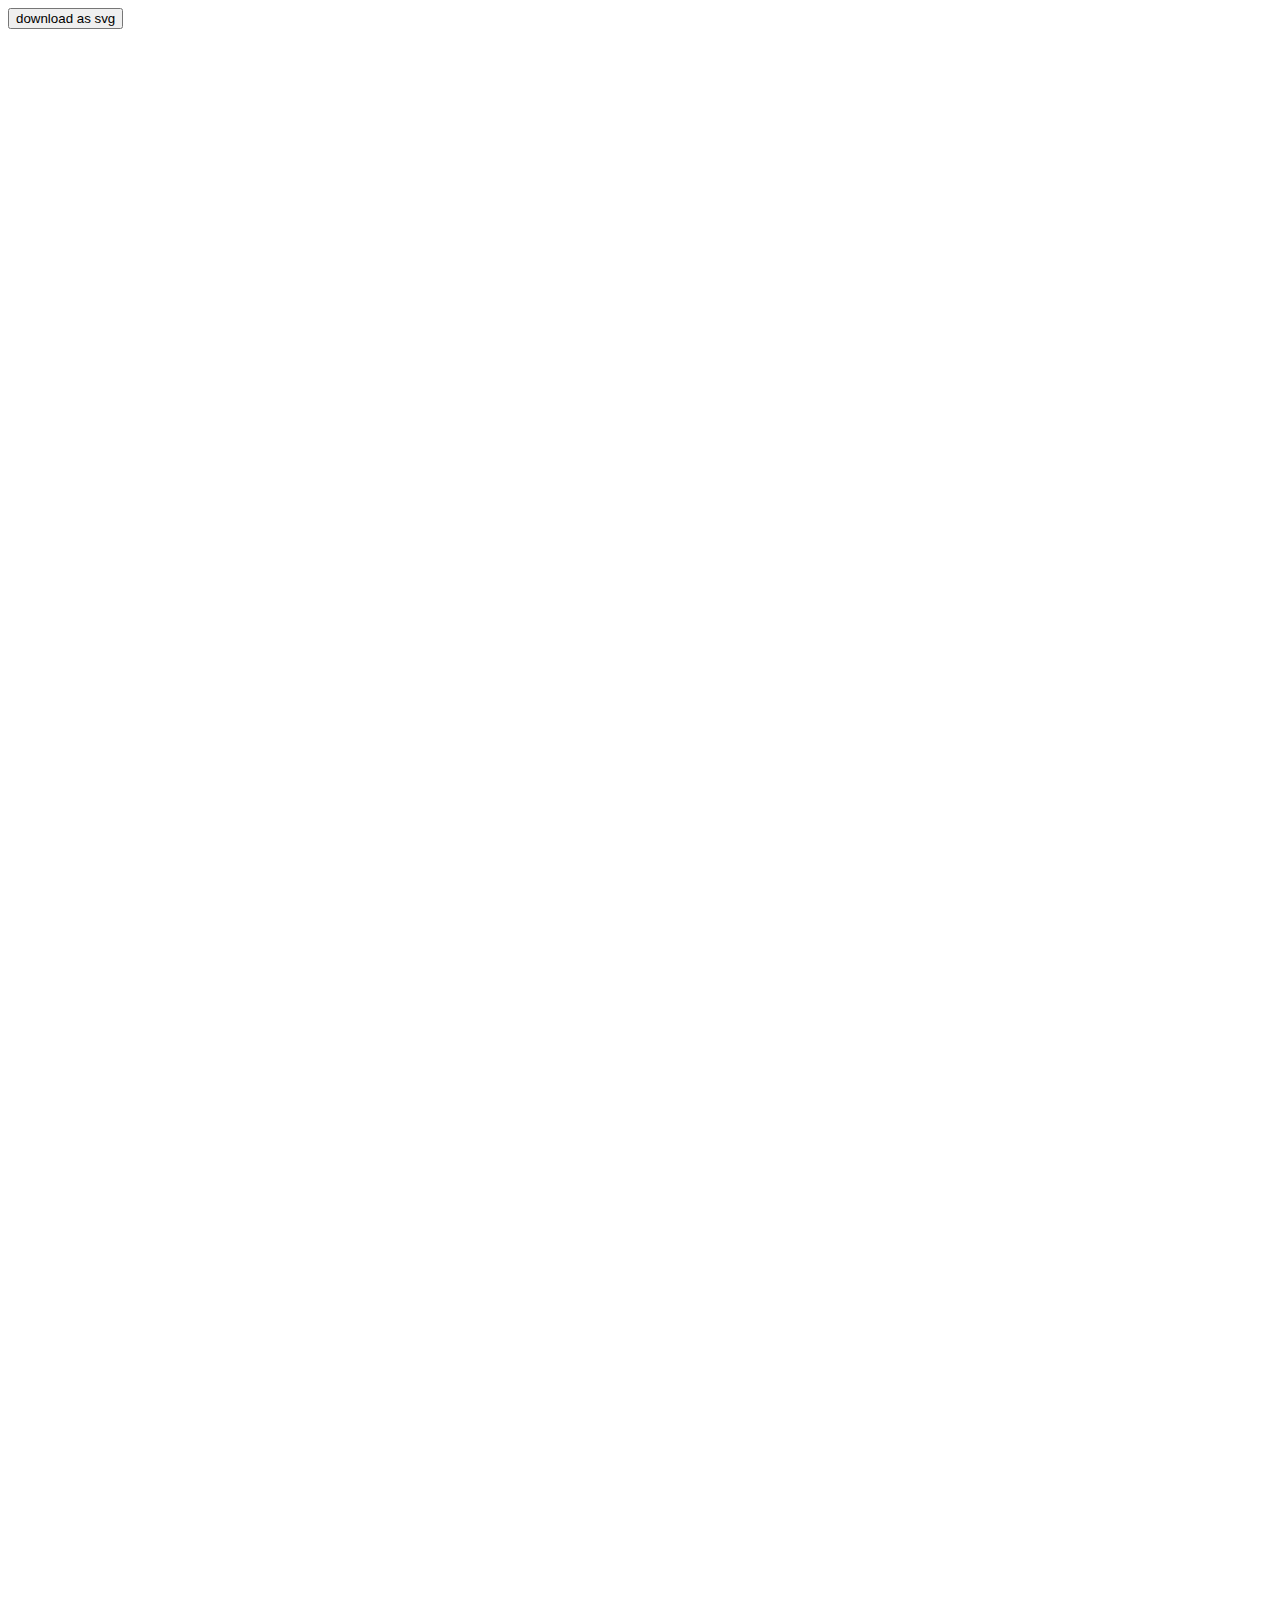
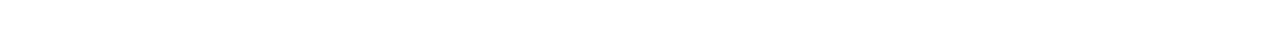
==== index.html @ 1edc4ff7 "Changing distance between nodes" ====
<html>
  <meta charset="utf-8">  
  <head>
      <link rel="stylesheet" href="styles.css">
  </head>
  <body>
    <script type="text/javascript" src="d3.min.js"></script>
    <script type="text/javascript" src="FileSaver.js"></script>
    <script type="text/javascript" src="SaveImage.js"></script>
    <script type="text/javascript" src="design_variables.js"></script>
    <script>
        var diameter = 1600;
        var currentYear = new Date().getFullYear();
        
        var timeout = 270;
      
        var clickRootCounter = 0;
        var margin = {top: 50, right: 120, bottom: 20, left: 120},
            width = diameter,
            height = diameter;
            
        var i = 0,
            duration = 350,
            root;

        var div = d3.select("body").append("div") 
          .attr("class", "tooltip")       
          .style("opacity", 0);

        var tree = d3.layout.tree()
            .size([360, diameter])
            .separation(function(a, b) { 
              if (a.parent == b.parent && a.parent == root && b.parent == root)
                  return 7.5;
              return (a.parent == b.parent ? 6 : 6) / (a.depth); });

        var diagonal = d3.svg.diagonal.radial()
            .projection(function(d) { return [d.y, d.x / 180 * Math.PI]; });

         d3.select("body").append("button")
          .text ("download as svg")
          .on("click", saveSvg);
    
        var svg = d3.select("body").append("svg")
            .attr("width", width )
            .attr("margin-left", "auto")
            .attr("margin-right", "auto")            
            .attr("height", height )
            .attr ("align", "center")
          .append("g")
            .attr("class", "vis")
            .attr("transform", "translate(" + (diameter / 2 ) + "," + (diameter / 2 - 200) + ")")
            .attr ("align", "center");
        
       
      function saveSvg(){
        try {
            var isFileSaverSupported = !!new Blob();
        } catch (e) {
            alert("blob not supported");
        }
        var html = svgBuffer(d3.select("svg"));
        var blob = new Blob([html], {type: "image/svg+xml"});
        saveAs(blob, "treeLayout.svg");
      };
      function getRadiusFromAge (d) {
        if (d.morte)
          var age = (d.morte) - (d.nascimento);
        else
            var age = 2016 - d.nascimento;
        if (age >= 0 && age <= 9)
            return 5;
        else if (age >= 10 && age <= 19)
            return 7.2; //7.2
        else if (age >= 20 && age <= 39)
            return 11.5;//11.5
        else if (age >= 40 && age <= 59)
            return 15;//14
        else if (age >= 60 && age <= 79)
            return 17; //17
        else if (age >= 80 && age <= 100)
            return 25; // 21  
        else if (currentYear - d.nascimento == 116 && (d.children))
          return 7.2;
        else if (currentYear - d.nascimento == 116 && !(d.children))
          return 5;
      }
      function getLine (d) {
          var radius = getRadiusFromAge (d);
          line = d3.svg.line.radial()([[-radius,Math.PI/4],[radius,Math.PI/4]]);
          return line;
      }
      function getParents (d) {
        if (d.parent)
            {
              if (d.parent.name != "Casamento")
                parents.push (d.parent);
              getParents (d.parent);
            }
        else return 0;
      }
      function getDistanceSpouses (d) {
        var mainRadius = getRadiusFromAge (d);
        var spouseRadius = getRadiusFromAge (d.conjuge);
        var position = {cx:0, cy:0};
        if (mainRadius == spouseRadius)
        {
          position.cx = (mainRadius-5);
          position.cy = (mainRadius-5);
          return position;
        }
        else if (mainRadius > spouseRadius)
          {
          position.cx = mainRadius;
          position.cy = mainRadius;
          return position;
        }
        else if (spouseRadius > mainRadius)
        {
          position.cx = mainRadius*0.9;
          position.cy = mainRadius*0.9;
          return position;
        }
      }
        d3.json("arvore_datas.json", function(error, pubs) {
          if (error) throw error;
            root = pubs;
            root.x0 = height / 2;
            root.y0 = 0;
            root.children.forEach(expand); // start with all children collapsed
            update(root);
            d3.select(self.frameElement).style("height", "800px");
            
            function update(source) {
              // Compute the new tree layout.
              var nodes = tree.nodes(root),
                  links = tree.links(nodes);
              // Normalize for fixed-depth.
              nodes.forEach(function(d) { d.y = d.depth * 80; });
              // Update the nodes…
              var node = svg.selectAll("svg")
                  .data(nodes, function(d) {return d.id || (d.id = ++i); });
              // Enter any new nodes at the parent's previous position.
              var nodeEnter = node.enter().append("g")
                  .attr("class", "node")
                  .on("click", function (d) {return click (d)});

              nodeEnter.filter (function (d,i) {return d.exConjuge != undefined})
                .append ("circle")
                  .attr ("class", "spouse")
                  .attr ("cx", function (d) {
                      var mainRadius = getRadiusFromAge (d);
                      var spouseRadius = getRadiusFromAge (d.exConjuge);
                      if (mainRadius == spouseRadius)
                        return (mainRadius-11);
                        
                      else if (mainRadius > spouseRadius)
                        return mainRadius*0.5;
                        
                      else if (spouseRadius > mainRadius)
                        return mainRadius*0.9;
                    })
                  .attr ("cy", function (d) {
                        var mainRadius = getRadiusFromAge (d);
                        var spouseRadius = getRadiusFromAge (d.exConjuge);
                        if (mainRadius == spouseRadius)
                          return (mainRadius-30);
                        else if (mainRadius > spouseRadius)
                         return mainRadius*0.5;
                        else if (spouseRadius > mainRadius)
                          return mainRadius*0.9;
                    })
                  .attr ("r", function (d) {return getRadiusFromAge (d.exConjuge)})
                    .style ("fill", function (d) {
                      if (d.exConjuge.sexo == "feminino") return femaleSpouseColor;//"#ff16cc"
                      else if (d.exConjuge.sexo == "masculino") return maleSpouseColor;
                      
                    })
                    .style ("stroke", function (d){
                      if (d.exConjuge.morte)
                        return "#ffffff";
                      else
                        return "#000000";
                    })
                .on("click", function (d) {console.log(d.sexo)});
            
              //                 
              //              SPOUSES
              //               
              //Spouses: circles near to nodes
              nodeEnter.filter(function (d,i) {return d.conjuge != undefined;})
                  .append("g")
                  .attr("class", "spouse")
                  .append("circle") 
                    .attr ("cx", function (d) {
                      var mainRadius = getRadiusFromAge (d);
                      var spouseRadius = getRadiusFromAge (d.conjuge);
                      if (mainRadius == spouseRadius)
                        return (mainRadius-10);
                        
                      else if (spouseRadius < mainRadius)
                        return mainRadius*0.5 - 2;
                        
                      else if (spouseRadius > mainRadius)
                        return mainRadius - 5; //-8
                    })
                    .attr ("cy", function (d) {
                        var mainRadius = getRadiusFromAge (d);
                        var spouseRadius = getRadiusFromAge (d.conjuge);
                        if (mainRadius == spouseRadius)
                          return (mainRadius*0.8-2);
                        else if (spouseRadius < mainRadius)
                         return mainRadius*0.9 - 2;
                        else if (spouseRadius > mainRadius)
                          return mainRadius*0.8 + 3; //5
                    })
                    .attr ("r", function (d) {return getRadiusFromAge (d.conjuge)})
                    .style ("fill", function (d) {
                      if (d.conjuge.sexo == "feminino") return femaleSpouseColor;//"#ff16cc"
                      else if (d.conjuge.sexo == "masculino") return maleSpouseColor;
                    })
                    .style ("stroke", function (d) {
                      if (d.conjuge.morte)
                        return "#ffffff";
                      else if (!d.conjuge.morte)
                        return "#000000";
                    });                    
            

            //Lines that define when a person has already died                 
                  svg.selectAll(".spouse")
                    .filter (function (d) {return (d.conjuge != undefined && d.conjuge.morte)})
                    .append("g")
                      .attr("class", "spouseDeath")
                      .append ("path")
                        .attr("d", function (d) { 
                          return getLine(d.conjuge); });
                
                  svg.selectAll(".node")
                    .selectAll(".spouseDeath")
                    .attr("transform", function (d) { 
                      var mainRadius = getRadiusFromAge (d);
                      var spouseRadius = getRadiusFromAge (d.conjuge);
                      var positionX;
                      var positionY;
                      var transform;

                      //Getting cx
                      if (mainRadius == spouseRadius)
                        positionX =  (mainRadius-10);                           
                      else if (spouseRadius < mainRadius)
                        positionX =  mainRadius*0.5 - 2;
                      else if (spouseRadius > mainRadius)
                        positionX =  mainRadius - 5;

                      //Getting cy
                      if (mainRadius == spouseRadius)
                        positionY = (mainRadius*0.8-2);
                      else if (spouseRadius < mainRadius)
                        positionY = mainRadius*0.9 - 2;
                      else if (spouseRadius > mainRadius)
                        positionY = mainRadius*0.8 + 3;

                      theta = d.x;
                      if (d.name == "Maria (Maine) Feldman")
                          transform = "translate(" + positionX + "," + positionY + ")" + "rotate (10)";

                      else if ((theta > 180) && (theta < 270))
                          transform = "translate(" + (positionX) + "," + (positionY) + ")"
                                      + "rotate (" + (90 - (theta - 180)) + ")";
                                       

                      else if ((theta > 270) && (theta < 360))
                          transform = "translate(" + (positionX) + "," + (positionY) + ")"
                                      + "rotate (" + ((360 - theta) - 90) + ")"; 
                                     
                             
                      else  if ((theta > 0) && (theta < 180)) 
                          transform = "translate(" + (positionX) + "," + (positionY) + ")"
                                      + "rotate (" + (90 - theta) + ")";

                     // transform = transform /*+ "translate(" + positionX + "," + positionY + ")";*/

                      return transform;

                    });

             //
             //       MARRIAGES
             //       
              // Marriages: squares
              nodeEnter.filter (function (d,i) {return d.name == "Casamento"})
                .append ("path")
                  .attr("d", d3.svg.symbol().type("square"))
                  .attr("fill", "#ccc");
              // Nodes: circles
              nodeEnter.filter (function (d,i) {return d.name != "Casamento"})
              .append("circle")
                  .attr ("class", "nodes")
                  .attr("r", function (d) {
                    return getRadiusFromAge(d);
                  })
                  .style("fill", function(d) {
                      if (d.name == "Casamento") return "#000000";
                      if (d.sexo == "feminino") return femaleColor;//ff16cc
                      else if (d.sexo == "masculino") return maleColor;
                   })
                  .style ("stroke", function (d) {
                    if (d.morte)
                      return "#ffffff";
                    else 
                      return "#000000";
                  });
              //Lines that define when a person has already died                 
              svg.selectAll(".node")
                .filter (function (d) {return (d.morte && d != undefined)})
                .append("g")
                  .attr("class", "death")
                  .append ("path")
                    .attr("d", function (d) { 
                      return getLine(d); })
                    .attr("transform", function (d) { 
                        theta = d.x;
                        if (d.name == "Maria (Maine) Feldman")
                            return "rotate (10)"
                        if ((theta > 180) && (theta < 270))
                          return "rotate (" + (90 - (theta - 180)) + ")";
                        if ((theta > 270) && (theta > 360))
                          return "rotate (" + ((360 - theta) - 90) + ")";
                        return "rotate (" + (90 - theta) + ")";
                    });
                // Transition nodes to their new position.
                var nodeUpdate = node.transition()
                .duration(duration)
                .attr("transform", function (d) { 
                  //Fixing root position
                  if (d.name == "Maria (Maine) Feldman")
                    return ("rotate(" + (d.x - 200) + ")translate(0," + 10 + ")");
                  if (d.x == 1) {
                      return ("rotate(" + (d.x - 200) + ")translate(" + d.y + ")");
                  }
                  return ("rotate(" + (d.x - 90) + ")translate(" + d.y + ")"); })
              nodeUpdate.filter (function (d) { d3.select(this).attr ("class") != "spouse"})
                  .select("circle")
                  .attr("r",  function (d) { return getRadiusFromAge (d);})
                  .style("fill", function (d) {
                      if (d.name == "Casamento") return "#000000";
                      if (d.sexo == "feminino") return femaleColor;
                      else if (d.sexo == "masculino") return maleColor;
                   });
              // TODO: appropriate transform
              var nodeExit = node.exit().transition()
                  .duration(duration)
                  .remove();
              nodeExit.select("circle")
                  .attr("r", function (d) {
                    getRadiusFromAge(d);
                  });
              // Update the links…
              var link = svg.selectAll("path.link")
                  .data(links, function (d) { return d.target.id; });
              // Enter any new links at the parent's previous position.
              link.enter().insert("path", "g")
                  .attr("class", "link")
                  .attr("d", function (d) {
                    var o = {x: source.x0, y: source.y0};
                    if (d.name == "Maria (Maine) Feldman")
                    {
                      var diagonal = d3.svg.diagonal.radial()
                        .projection(function (d) { return [d.x, d.y / 180 * Math.PI]; });
                      return diagonal({source: o, target: o});
                    }
                    var diagonal = d3.svg.diagonal.radial()
                      .projection(function (d) { return [d.y, d.x / 180 * Math.PI]; });
                    return diagonal({source: o, target: o});
                  });
              // Transition links to their new position.
              link.transition()
                  .duration(duration)
                  .attr("d", diagonal);
              // Transition exiting nodes to the parent's new position.
              link.exit().transition()
                  .duration(duration)
                  .attr("d", function(d) {
                    var o = {x: source.x, y: source.y};
                    return diagonal({source: o, target: o});
                  })
                  .remove();
              // Stash the old positions for transition.
              nodes.forEach(function(d) {
                d.x0 = d.x;
                d.y0 = d.y;
              });
              svg.selectAll("g").selectAll(".nodes")
                .on("mouseover", function (d) {    
                    div.transition()    
                        .duration(200)    
                        .style("opacity", .9);    
                    div.html(function () {
                    if (d.morte)
                      return (" " + d.name + " <br/>" 
                              + " " + d.nascimento + " - " + d.morte + " <br/>")
                    return (" " + d.name + " <br/>" 
                            + " " + d.nascimento + " <br/>")   
                    })
                    .style("left", (d3.event.pageX + 10) + "px")   
                    .style("top", (d3.event.pageY - 30) + "px");  
                })          
                .on("mouseout", function(d) {   
                    div.transition()    
                        .duration(300)    
                        .style("opacity", 0); 
                });
              svg.selectAll("g").selectAll(".spouse")
              .on("mouseover", function (d) {    
                  div.transition()    
                      .duration(200)    
                      .style("opacity", .9);    
                  div.html(function () {
                    if (d.conjuge.morte)
                      return ( " " +  d.conjuge.name + " <br/>" 
                                + " " + d.conjuge.nascimento + " - " + d.conjuge.morte + " <br/>")
                    return (" " + d.conjuge.name + " <br/>" 
                            + " " + d.conjuge.nascimento + " <br/>")  
                  })
                  .style("left", (d3.event.pageX + 10) + "px")   
                  .style("top", (d3.event.pageY - 30) + "px")
                  .style ("tooltip-height", function () {
                    if (d.conjuge.morte)
                      return 50 + 15;
                    return 50;
                  });  
              })          
              .on("mouseout", function (d) {   
                  div.transition()    
                      .duration(300)    
                      .style("opacity", 0); 
              });
            } /*function update*/
            function updateSecondPart(source, parents) {
              svg.selectAll ("g")
                  .remove();
              svg.selectAll(".nodes")
                  .remove();
              svg.selectAll(".spouse")
                  .remove();
              svg.selectAll(".death")
                  .remove();
              svg.selectAll(".spouseDeath")
                  .remove();

              var subTree = d3.layout.tree()
                .size([180, diameter / 2 - 80])
                .separation(function(a, b) { return (a.parent == b.parent ? 5 : 7) / Math.max(1, a.depth); });

              // Compute the new tree layout.
              var nodes = subTree.nodes(source),
                  links = subTree.links(nodes);

              var parentsCircles = svg.selectAll("circles")
                .data(parents); 

              parentsCircles.enter()
                 // .append("g")
                 // .attr("class", "parents")
                  .append ("circle")
                  .attr("class", "parents")
                  .attr("r", function (d) { return getRadiusFromAge (d);})
                  .attr ("cx", 0)
                  .attr ("cy", function (d,i) { return (-100/(parents.length))*(i+1)})
                  .style("fill", function(d) {
                      if (d.sexo == "feminino") return femaleColor;
                      else if (d.sexo == "masculino") return maleColor;
                   })
                  .on ("click", function (d) {return click (d)});
                
              parentsCircles
                .transition ()
                  .duration(duration)
                  .attr("transform", function (d,i) { return "translate(" + 0 + "," + (- 100/(parents.length))*(i+1) +")"; });
              
              parentsCircles
                .exit()
                  .transition()
                  .duration(duration)
                  .remove();
                
              // Normalize for fixed-depth.
              nodes.forEach(function(d) { d.y = d.depth * 80; });
              // Update the nodes…
              var node = svg.selectAll("g")
                  .data(nodes, function (d) { return d.id || (d.id = ++i); });
              // Enter any new nodes at the parent's previous position.
              var nodeEnter = node.enter().append("g")
                  .attr("class", "node")
                   .on("click", function (d) { return click (d)});
              
              //Spouses: circles near to nodes
              nodeEnter.filter(function (d,i) {return d.conjuge != undefined;})
                  .append("circle") 
                  .attr ("class", "spouse")
                    .attr ("cx", function (d) {
                      var mainRadius = getRadiusFromAge (d);
                      var spouseRadius = getRadiusFromAge (d.conjuge);
                      if (mainRadius == spouseRadius)
                        return (mainRadius-10);
                        
                      else if (spouseRadius < mainRadius)
                        return mainRadius*0.5 - 4;
                        
                      else if (spouseRadius > mainRadius)
                        return mainRadius - 5;
                    })
                    .attr ("cy", function (d) {
                        var mainRadius = getRadiusFromAge (d);
                        var spouseRadius = getRadiusFromAge (d.conjuge);
                        if (mainRadius == spouseRadius)
                          return (mainRadius*0.8-2);
                        else if (spouseRadius < mainRadius)
                         return mainRadius*0.9 - 2;
                        else if (spouseRadius > mainRadius)
                          return mainRadius*0.8 + 3;
                    })
                    .attr ("r", function (d) { return getRadiusFromAge (d.conjuge)})
                    .style ("fill", function (d) {
                      if (d.conjuge.sexo == "feminino") return femaleSpouseColor;
                      else if (d.conjuge.sexo == "masculino") return maleSpouseColor;
                    })
                    .style ("stroke", function (d){
                      if (d.conjuge.morte)
                        return "#ffffff";
                      else 
                        return "#000000";
                    });

            //TESTE

            //Lines that define when a person has already died                 
            svg.selectAll(".node")
              .filter (function (d) {return (d.conjuge != undefined && d.conjuge.morte)})
              .append("g")
                .attr("class", "spouseDeath")
                .append ("path")
                  .attr("d", function (d) { 
                    return getLine(d.conjuge); });
          
            svg.selectAll(".spouseDeath")
             // .selectAll(".spouseDeath")
              .attr("transform", function (d) { 
                var mainRadius = getRadiusFromAge (d);
                var spouseRadius = getRadiusFromAge (d.conjuge);
                var positionX;
                var positionY;
                var transform;

                //Getting cx
                if (mainRadius == spouseRadius)
                  positionX =  (mainRadius-10);                           
                else if (spouseRadius < mainRadius)
                  positionX =  mainRadius*0.5 - 4;
                else if (spouseRadius > mainRadius)
                  positionX =  mainRadius - 5;

                //Getting cy
                if (mainRadius == spouseRadius)
                  positionY = (mainRadius*0.8-2);
                else if (spouseRadius < mainRadius)
                  positionY = mainRadius*0.9 - 2;
                else if (spouseRadius > mainRadius)
                  positionY = mainRadius*0.8 + 3;

                theta = d.x;
                if (d.name == "Maria (Maine) Feldman")
                    transform = "translate(" + positionX + "," + positionY + ")" + "rotate (10)";

                else if ((theta > 180) && (theta < 270))
                    transform = "translate(" + (positionX) + "," + (positionY) + ")"
                                + "rotate (" + (/*90*/ - (theta - 180)) + ")";
                                 

                else if ((theta > 270) && (theta < 360))
                    transform = "translate(" + (positionX) + "," + (positionY) + ")"
                                + "rotate (" + ((360 - theta) - 90) + ")"; 
                               
                       
                else  if ((theta > 0) && (theta < 180)) 
                    transform = "translate(" + (positionX) + "," + (positionY) + ")"
                                + "rotate (" + (/*90*/ - theta) + ")";

                return transform;

              });


              nodeEnter.filter (function (d,i) {return d.name == "Casamento"})
                .append ("path")
                  .attr("d", d3.svg.symbol().type("square"))
                  .attr("fill", "#ccc");
              nodeEnter.filter (function (d,i) {return d.name != "Casamento"})
                .append("circle")
                  .attr ("class", "nodes")
                  .attr("r", function (d) { 
                    return getRadiusFromAge (d);})
                  .style("fill", function(d) {
                    if (d.name == "Casamento") return "#000000";
                    if (d.sexo == "feminino") return femaleColor;
                    else if (d.sexo == "masculino") return maleColor; 
                 })
                  .style ("stroke", function (d){
                      if (d.morte)
                        return "#ffffff";
                      else 
                        return "#000000";
                    });
              
              //Lines that define when a person has already died                 
              nodeEnter.filter(function (d,i) {return d != undefined && d.morte})
                .append("g")
                  .attr("class", "death")
                  .append ("path")
                    .attr("d", function (d) { return getLine(d); })
                    .attr("transform", function (d) { 
                        theta = d.x;
                        if (d.name == "Maria (Maine) Feldman")
                            return "rotate (20)"
                        if ((theta > 180) && (theta < 270))
                          return "rotate (" + (90 - (theta - 180)) + ")";
                        if ((theta > 270) && (theta > 360))
                          return "rotate (" + ((360 - theta) - 90) + ")";
                        return "rotate (" + (/*90 -*/- theta) + ")";
                    });

              // Transition nodes to their new position.
              var nodeUpdate = node.transition()
                  .duration(duration)
                  .attr("transform", function (d) { 
                      if (d.x == 1) {
                          return ("rotate(" + (d.x - 200) + ")translate(" + d.y + ")");
                      }
                      return ("rotate(" + (d.x - 360) + ")translate(" + d.y + ")"); })
              nodeUpdate.selectAll(".node")//.filter (function (d) { d3.select(this).attr ("class") == "node"})
                  .select("circle")
                  .attr("r",  function (d) { return getRadiusFromAge (d); })
                  .style("fill", function (d) {
                      if (d.sexo == "feminino") return femaleColor;
                      else if (d.sexo == "masculino") return maleColor;
                   });
              nodeUpdate.selectAll(".spouse")//.filter (function (d) { d3.select(this).attr ("class") == "spouse"})
                  .select("circle")
                  .attr("r",  function (d) { return getRadiusFromAge (d); })
                  .attr ("cx", function (d) {
                      //ANGLE
                      var mainRadius = getRadiusFromAge (d);
                      var spouseRadius = getRadiusFromAge (d.conjuge);
                      if (mainRadius == spouseRadius)
                        return (mainRadius-10);
                        
                      else if (spouseRadius < mainRadius)
                        return mainRadius*0.5 - 4;
                        
                      else if (spouseRadius > mainRadius)
                        return mainRadius - 8;
                    })
                    .attr ("cy", function (d) {
                      //RADIUS
                        var mainRadius = getRadiusFromAge (d);
                        var spouseRadius = getRadiusFromAge (d.conjuge);
                        if (mainRadius == spouseRadius)
                          return (mainRadius*0.8-2);
                        else if (spouseRadius < mainRadius)
                         return mainRadius*0.9 - 2;
                        else if (spouseRadius > mainRadius)
                          return mainRadius*0.8 + 5;
                    })
                  .style("fill", function (d) {
                      if (d.conjuge.sexo == "feminino") return femaleSpouseColor;
                      else if (d.conjuge.sexo == "masculino") return maleSpouseColor;
                   });
              
              // TODO: appropriate transform
              var nodeExit = node.exit().transition()
                  .duration(duration)
                  .remove();
              nodeExit.select("circle")
                 .attr("r", function (d) { return getRadiusFromAge (d); });
              // Update the links…
              var link = svg.selectAll("path.link")
                  .data(links, function (d) { return d.target.id; });
              // Enter any new links at the parent's previous position.
              link.enter().insert("path", "g")
                  .attr("class", "link")
                  .attr("d", function(d) {
                    var o = {x: source.x0, y: source.y0};
                    return diagonal({source: o, target: o});
                  });
              // Transition links to their new position.
              link.transition()
                  .duration(duration)
                  .attr ("transform", function (d) {return "rotate (90)"})
                  .attr("d", diagonal);
              // Transition exiting nodes to the parent's new position.
              link.exit().transition()
                  .duration(duration)
                  .attr("d", function(d) {
                    var o = {x: source.x, y: source.y};
                    return diagonal({source: o, target: o});
                  })
                  .remove();
              // Stash the old positions for transition.
              nodes.forEach(function(d) {
                d.x0 = d.x;
                d.y0 = d.y;
              });
             
              svg.selectAll("g").selectAll(".nodes")
                .on("mouseover", function (d) {    
                    div.transition()    
                        .duration(200)    
                        .style("opacity", .9);    
                    div.html(function () {
                    if (d.morte)
                      return (" " + d.name + " <br/>" 
                              + " " + d.nascimento + " - " + d.morte + " <br/>")
                    return (" " + d.name + " <br/>" 
                            + " "+ d.nascimento + " <br/>")   
                    })
                    .style("left", (d3.event.pageX + 10) + "px")   
                    .style("top", (d3.event.pageY - 30) + "px");  
                })          
                .on("mouseout", function(d) {   
                    div.transition()    
                        .duration(300)    
                        .style("opacity", 0); 
                });

              svg.selectAll(".spouse")
              .on("mouseover", function (d) {    
                  div.transition()    
                      .duration(200)    
                      .style("opacity", .9);    
                  div.html(function () {
                    if (d.conjuge.morte)
                      return ( " " +  d.conjuge.name + " <br/>" 
                                + " " + d.conjuge.nascimento + " - " + d.conjuge.morte + " <br/>")
                    return (" " + d.conjuge.name + " <br/>" 
                            + " " + d.conjuge.nascimento + " <br/>")  
                  })
                  .style("left", (d3.event.pageX + 10) + "px")   
                  .style("top", (d3.event.pageY - 30) + "px")
                  .style ("tooltip-height", function () {
                    if (d.conjuge.morte)
                      return 50 + 15;
                    return 50;
                  });  
              })          
              .on("mouseout", function (d) {   
                  div.transition()    
                      .duration(300)    
                      .style("opacity", 0); 
              });
              svg.selectAll(".parents")
              .on("mouseover", function (d) {    
                  div.transition()    
                      .duration(200)    
                      .style("opacity", .9);    
                  div.html(function () {
                    if (d.morte)
                      return ( " " +  d.name + " <br/>" 
                                + " " + d.nascimento + " - " + d.morte + " <br/>")
                    return (" " + d.name + " " + "<br/>" 
                            + " " +  d.nascimento + " <br/>")  
                  })
                  .style("left", (d3.event.pageX + 10) + "px")   
                  .style("top", (d3.event.pageY - 30) + "px")
                  .style ("tooltip-height", function () {
                    if (d.morte)
                      return 50 + 15;
                    return 50;
                  });  
              })          
              .on("mouseout", function (d) {   
                  div.transition()    
                      .duration(300)    
                      .style("opacity", 0); 
              });


              svg.selectAll(".spouseDeath")
              .on("mouseover", function (d) {    
                  div.transition()    
                      .duration(200)    
                      .style("opacity", .9);    
                  div.html(function () {
                    if (d.conjuge.morte)
                      return ( " " +  d.conjuge.name + " <br/>" 
                                + " " + d.conjuge.nascimento + " - " + d.conjuge.morte + " <br/>")
                    return (" " + d.conjuge.name + " <br/>" 
                            + " " + d.conjuge.nascimento + " <br/>")  
                  })
                  .style("left", (d3.event.pageX + 10) + "px")   
                  .style("top", (d3.event.pageY - 30) + "px")
                  .style ("tooltip-height", function () {
                    if (d.conjuge.morte)
                      return 50 + 15;
                    return 50;
                  });  
              })          
              .on("mouseout", function (d) {   
                  div.transition()    
                      .duration(300)    
                      .style("opacity", 0); 
              });
              svg.selectAll(".parents")
              .on("mouseover", function (d) {    
                  div.transition()    
                      .duration(200)    
                      .style("opacity", .9);    
                  div.html(function () {
                    if (d.morte)
                      return ( " " +  d.name + " " + "<br/>" 
                                + " " + d.nascimento + " - " + d.morte + " <br/>")
                    return (" " + d.name + " <br/>" 
                            + " " + d.nascimento + " <br/>")  
                  })
                  .style("left", (d3.event.pageX + 10) + "px")   
                  .style("top", (d3.event.pageY - 30) + "px")
                  .style ("tooltip-height", function () {
                    if (d.morte)
                      return 50 + 15;
                    return 50;
                  });  
              })          
              .on("mouseout", function (d) {   
                  div.transition()    
                      .duration(300)    
                      .style("opacity", 0); 
              });

           } /*function updateSecondPart*/
            
            // Toggle children on click.
            function click(d) {
              
              div
                .style("visibility", "hidden");

              svg.on("mousemove", function () {return div.style("visibility", "visible")});
              
              d3.selectAll ("line").remove();

              nos = [];
              parents = [];
              getParents (d);
              
              if (d.name == "Maria (Maine) Feldman") {
                clickRootCounter += 1;
                if (clickRootCounter != 0) {
                  d3.selectAll("circle")
                    .filter (function () {return d3.select(this).attr ("class") == "parents"})
                    .remove();
                  svg.selectAll(".node")
                    .transition()
                    .duration(0)
                    .attr("transform", "translate(1000,1000)")
                    .remove();
                  svg.selectAll(".parentsDeath")
                    .transition()
                    .duration(0)
                    .attr("transform", "translate(1000,1000)")
                    .remove();
                  d3.selectAll("path.link").remove();
                  clickRootCounter += 1;
                  update(d);
                }
              }
              else {
                d3.selectAll("circle")
                    .filter (function () {return d3.select(this).attr ("class") == "parents"})
                    .remove();
                var radius = getRadiusFromAge (d);

                var line = svg.append("line")
                    .attr("x1", 0)
                    .attr("y1", function () { return (- radius)})
                    .attr("x2", 0)
                    .attr("y2", -204);
                line
                  .attr ("stroke-width", 1.5)
                  .attr ("stroke", "#ccc");
                
                svg.selectAll(".node")
                    .transition()
                    .duration(0)
                    .attr("transform", "translate(1000,1000)")
                    .remove();
                
                d3.selectAll("path.link").remove();   
              
                updateSecondPart (d, parents);

                //Waiting 0.28s to run this part of the code
                setTimeout (function () {
                    var deadParents = [];
                    svg.selectAll(".parents")
                      .filter(function (d) { return d != undefined && d.morte})
                      .each (function (d,i) {
                        svg
                          .append("g")
                          .attr("class", "parentsDeath")

                          .append("path")
                          .attr("d", function () { 
                            if (d.morte)
                              deadParents.push(i);
                              return getLine(d); 
                          })
                        svg.selectAll(".parentsDeath")
                          .each(function (d,i) {
                            d3.select(this)
                              .attr("transform", function () {
                                var positionY = (-100/(parents.length))*(1 + parents.length - (deadParents.length - deadParents[i]));
                                return ("translate(0," + positionY*2 + ")")
                              })

                            })                      
                        }); 
                }, timeout);

                

              } /*else*/
            }
            // Collapse nodes
            function collapse(d) {
              if (d.children) {
                  d._children = d.children;
                  d._children.forEach(collapse);
                  d.children = null;
                }
            }
            function expand(d){   
              var children = (d.children)?d.children:d._children;
              if (d._children) {        
                  d.children = d._children;
                  d._children = null;       
              }
              if(children)
                children.forEach(expand);
            }         
        });
    </script>
  </body>
</html>
---- styles.css ----
.node {
      cursor: pointer;
      }

    .node circle {
      fill: #fff;
      stroke-width: 0.2px;
      }

    .node text {
      font: 10px sans-serif;
      }

    .link {
      fill: none;
      stroke: #ccc;
      stroke-width: 1.5px;
      }

    .parentsLink {
      fill: none;
      stroke: #ccc;
      stroke-width: 1.5px;
    }

    .parents {
      cursor: pointer;
    }

    .death {
      stroke: #757474;
      stroke-width: 1.5px;
    }

    .spouseDeath {
      stroke: #757474;
      stroke-width: 1.5px;
    }

    .parentsDeath {
      stroke: #757474;
      stroke-width: 1.5px;
    }

    div.tooltip { 
      position: absolute;     
      text-align: center;     
      outline:5px;
      min-width: 90px;
      max-width: 400px;          
      min-height:30px;
      max-height:50px;         
      background: #dbdbdb; 
      font: 13px sans-serif;
      border: 0px;    
      border-radius: 6px;     
      pointer-events: none;  
      white-space: pre;   
    }
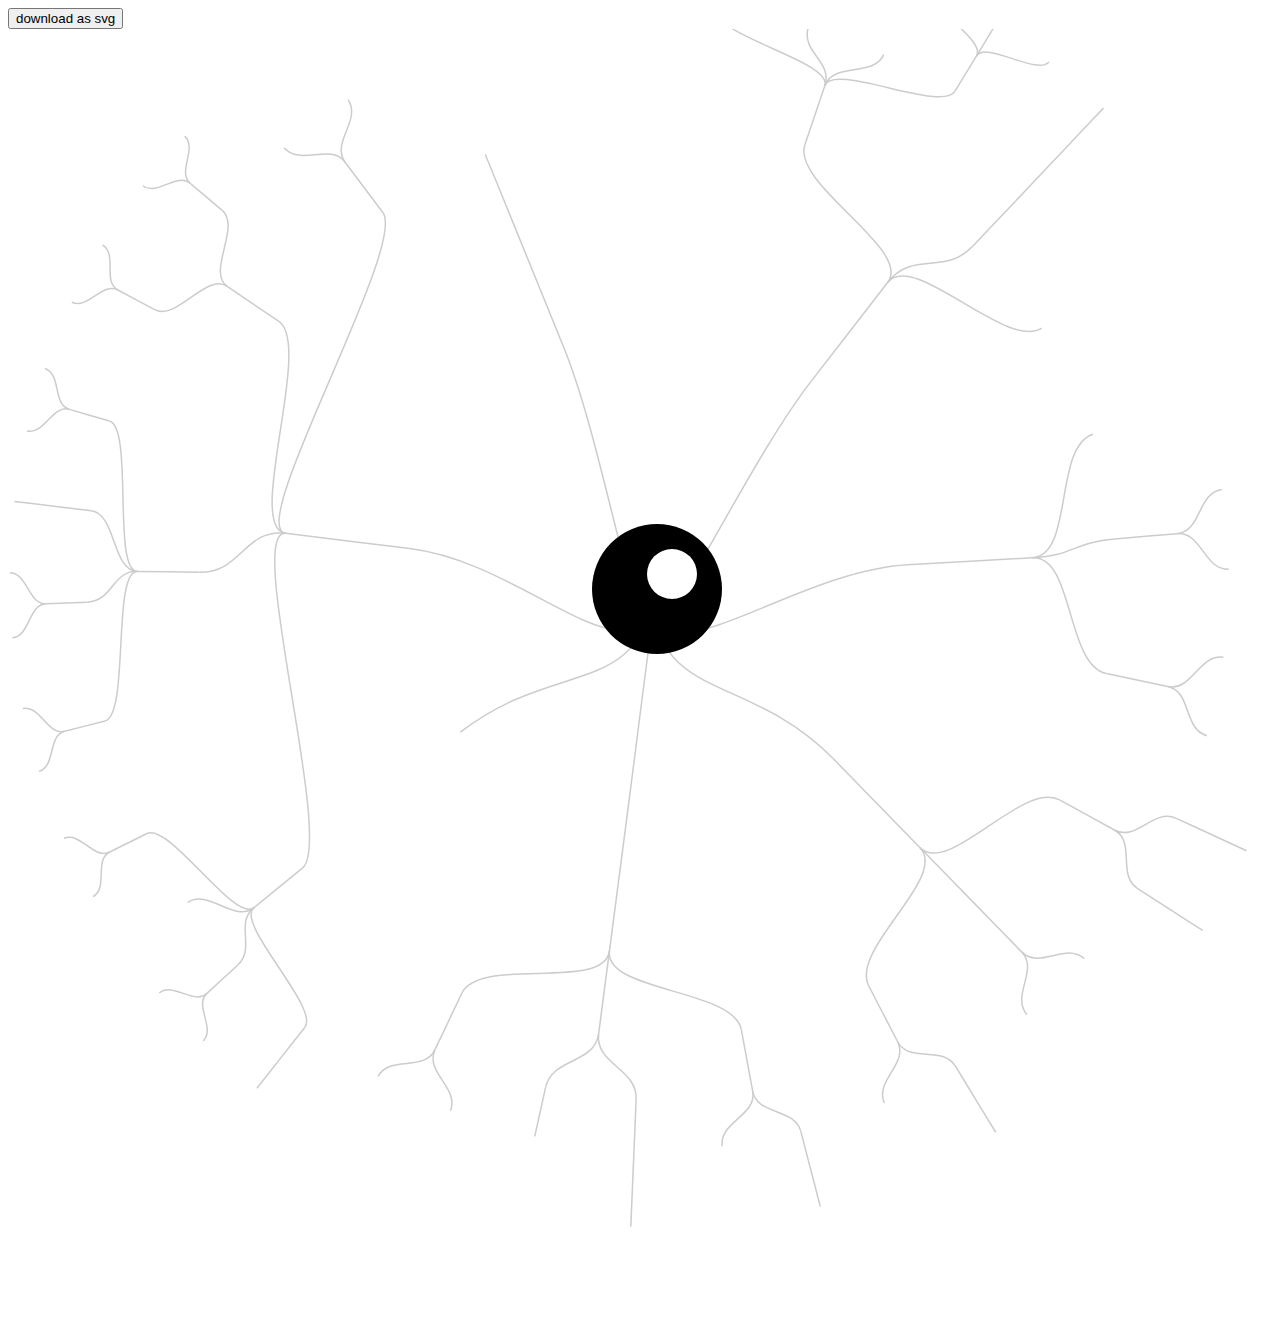
==== commit d17fbb27: "Update index.html" ====
--- a/index.html
+++ b/index.html
@@ -9,7 +9,7 @@
     <script type="text/javascript" src="SaveImage.js"></script>
     <script type="text/javascript" src="design_variables.js"></script>
     <script>
-        var diameter = 1600;
+        var diameter = 1300;
         var currentYear = new Date().getFullYear();
         
         var timeout = 270;
@@ -17,7 +17,8 @@
         var clickRootCounter = 0;
         var margin = {top: 50, right: 120, bottom: 20, left: 120},
             width = diameter,
-            height = diameter;
+            height = diameter,
+            depth = 0;
             
         var i = 0,
             duration = 350,
@@ -28,11 +29,10 @@
           .style("opacity", 0);
 
         var tree = d3.layout.tree()
-            .size([360, diameter])
+            .size([360, diameter/10])
             .separation(function(a, b) { 
-              if (a.parent == b.parent && a.parent == root && b.parent == root)
-                  return 7.5;
-              return (a.parent == b.parent ? 6 : 6) / (a.depth); });
+              
+              return (a.parent == b.parent ? 20 : 22) / (a.depth); });
 
         var diagonal = d3.svg.diagonal.radial()
             .projection(function(d) { return [d.y, d.x / 180 * Math.PI]; });
@@ -49,7 +49,7 @@
             .attr ("align", "center")
           .append("g")
             .attr("class", "vis")
-            .attr("transform", "translate(" + (diameter / 2 ) + "," + (diameter / 2 - 200) + ")")
+            .attr("transform", "translate(" + (diameter / 2 ) + "," + (diameter / 2 - 100) + ")")
             .attr ("align", "center");
         
        
@@ -63,33 +63,38 @@
         var blob = new Blob([html], {type: "image/svg+xml"});
         saveAs(blob, "treeLayout.svg");
       };
+
+      //Calculates the radius, based on values that have been chosen by the designer
       function getRadiusFromAge (d) {
         if (d.morte)
           var age = (d.morte) - (d.nascimento);
         else
             var age = 2016 - d.nascimento;
         if (age >= 0 && age <= 9)
-            return 5;
+            return 7;
         else if (age >= 10 && age <= 19)
-            return 7.2; //7.2
+            return 10; //7.2
         else if (age >= 20 && age <= 39)
-            return 11.5;//11.5
+            return 15;//11.5
         else if (age >= 40 && age <= 59)
-            return 15;//14
+            return 20;//14
         else if (age >= 60 && age <= 79)
-            return 17; //17
+            return 25; //17
         else if (age >= 80 && age <= 100)
-            return 25; // 21  
+            return 45; // 21  
         else if (currentYear - d.nascimento == 116 && (d.children))
           return 7.2;
         else if (currentYear - d.nascimento == 116 && !(d.children))
           return 5;
       }
+
+      //Generates the line that will be used as "d" attribute of a path, indicating that the person is dead
       function getLine (d) {
           var radius = getRadiusFromAge (d);
           line = d3.svg.line.radial()([[-radius,Math.PI/4],[radius,Math.PI/4]]);
           return line;
       }
+
       function getParents (d) {
         if (d.parent)
             {
@@ -99,6 +104,7 @@
             }
         else return 0;
       }
+
       function getDistanceSpouses (d) {
         var mainRadius = getRadiusFromAge (d);
         var spouseRadius = getRadiusFromAge (d.conjuge);
@@ -122,6 +128,15 @@
           return position;
         }
       }
+
+      function getRootPosition () {
+        var position = {
+          cx: root.x,
+          cy: root.y
+        };
+        return position;
+      }
+
         d3.json("arvore_datas.json", function(error, pubs) {
           if (error) throw error;
             root = pubs;
@@ -132,43 +147,155 @@
             d3.select(self.frameElement).style("height", "800px");
             
             function update(source) {
+              
               // Compute the new tree layout.
               var nodes = tree.nodes(root),
                   links = tree.links(nodes);
-              // Normalize for fixed-depth.
-              nodes.forEach(function(d) { d.y = d.depth * 80; });
+              
+              nodes.forEach(function (d) { 
+                if (d.depth != 0)
+                  d.y = (d.parent.y + 250/(d.depth));
+                else d.y = 0 ;//- 60*(d.depth); 
+              });
+
               // Update the nodes…
               var node = svg.selectAll("svg")
                   .data(nodes, function(d) {return d.id || (d.id = ++i); });
-              // Enter any new nodes at the parent's previous position.
+              
+              //    
+              //  LINKS
+              //
+              var link = svg.selectAll("path.link")
+                  .data(links, function (d) { return d.target.id; });
+              // Enter any new links at the parent's previous position.
+              console.log(link);
+              link.enter().insert("path", "g")
+                    .attr("class", "link")
+                    .attr("d", function (d) {
+                      //console.log(d);
+                      if (d.source == root)
+                      {
+                        //console.log("entrei no root");
+                        console.log("entrei");
+                        svg.insert("path", ".vis")
+                          .attr("class", "Linelink")
+                          .attr("d", function () {
+                            var line = d3.svg.line.radial()([[d.source.y, d.source.x / 180*Math.PI], [d.source.y, d.source.x / 180*Math.PI]]);
+                              return line;
+
+                          })
+                      }
+                      else if (d.target != root)
+                      {
+                        console.log("entrei no else");
+                          var o = {x: source.x0, y: source.y0};
+                          var diagonal = d3.svg.diagonal.radial()
+                            .projection(function () { return [d.y, d.x / 180 * Math.PI]; });
+                          return diagonal({source: o, target: o});
+                      }
+                      
+                    });
+
+
+              
+              // Transition links to their new position.
+              link.transition()
+                  .duration(duration)
+                  .attr("d", diagonal);
+
+              // Transition exiting nodes to the parent's new position.
+              link.exit().transition()
+                  .duration(duration)
+                  .attr("d", function(d) {
+                    var o = {x: source.x, y: source.y};
+                    return diagonal({source: o, target: o});
+                  })
+                  .remove();
+
+              // Stash the old positions for transition.
+              nodes.forEach(function(d) {
+                d.x0 = d.x;
+                d.y0 = d.y;
+              });
+
+              //
+              //  WHITE CIRCLE
+              //
+
+              //Adding a white circle behind the root
+              svg
+                .append ("circle")
+                .attr("class", "whiteCircle")
+                .attr ("cx",  -1)
+                .attr("cy", 10)
+                .attr("r", function () {
+                  var spouseRadius = getRadiusFromAge(root.conjuge);
+                  var rootRadius = getRadiusFromAge(root);
+                  return spouseRadius + rootRadius;
+                })
+
+
+              //
+              //  EX-SPOUSES
+              //
               var nodeEnter = node.enter().append("g")
                   .attr("class", "node")
                   .on("click", function (d) {return click (d)});
 
               nodeEnter.filter (function (d,i) {return d.exConjuge != undefined})
+                .append ("g")
+                .attr("class", "exSpouse")
                 .append ("circle")
-                  .attr ("class", "spouse")
                   .attr ("cx", function (d) {
+                      var theta = d.x;
                       var mainRadius = getRadiusFromAge (d);
                       var spouseRadius = getRadiusFromAge (d.exConjuge);
-                      if (mainRadius == spouseRadius)
-                        return (mainRadius-11);
-                        
-                      else if (mainRadius > spouseRadius)
-                        return mainRadius*0.5;
-                        
-                      else if (spouseRadius > mainRadius)
-                        return mainRadius*0.9;
+                      if (theta > 90 && theta < 270) 
+                      {
+                        if (mainRadius == spouseRadius)
+                          return (mainRadius-11);
+                          
+                        else if (mainRadius > spouseRadius)
+                          return mainRadius*0.6;
+                          
+                        else if (spouseRadius > mainRadius)
+                          return mainRadius*0.9;
+                      }
+                      else if ((theta > 270 && theta < 360) || (theta > 0 && theta < 90))
+                      {
+                        if (mainRadius == spouseRadius)
+                          return (mainRadius-11);
+                          
+                        else if (mainRadius > spouseRadius)
+                          return mainRadius - 9;
+                          
+                        else if (spouseRadius > mainRadius)
+                          return mainRadius*0.9;
+                      }
+
                     })
                   .attr ("cy", function (d) {
+                        var theta = d.x;
                         var mainRadius = getRadiusFromAge (d);
                         var spouseRadius = getRadiusFromAge (d.exConjuge);
-                        if (mainRadius == spouseRadius)
-                          return (mainRadius-30);
-                        else if (mainRadius > spouseRadius)
-                         return mainRadius*0.5;
-                        else if (spouseRadius > mainRadius)
-                          return mainRadius*0.9;
+                        if (theta > 90 && theta < 270) 
+                        {
+                          if (mainRadius == spouseRadius)
+                            return (mainRadius-30);
+                          else if (mainRadius > spouseRadius)
+                           return mainRadius*0.5;
+                          else if (spouseRadius > mainRadius)
+                            return mainRadius*0.9;
+                        }
+                        else if ((theta > 270 && theta < 360) || (theta > 0 && theta < 90))
+                        {
+                          if (mainRadius == spouseRadius)
+                            return (mainRadius-30);
+                          else if (mainRadius > spouseRadius)
+                           return mainRadius*0.5 -20;
+                          else if (spouseRadius > mainRadius)
+                            return mainRadius*0.9;
+                        }
                     })
                   .attr ("r", function (d) {return getRadiusFromAge (d.exConjuge)})
                     .style ("fill", function (d) {
@@ -181,8 +308,89 @@
                         return "#ffffff";
                       else
                         return "#000000";
-                    })
-                .on("click", function (d) {console.log(d.sexo)});
+                    });
+
+                //
+                //   EX-SPOUSES' LINES
+                //
+
+                svg.selectAll(".exSpouse")
+                .filter (function (d) {return (d.exConjuge != undefined && d.exConjuge.morte)})
+                .append("g")
+                  .attr("class", "exSpouseDeath")
+                  .append ("path")
+                    .attr("d", function (d) { 
+                      return getLine(d.exConjuge); });
+
+                svg.selectAll(".node")
+                  .selectAll(".exSpouseDeath")
+                  .attr("transform", function (d) { 
+                    var mainRadius = getRadiusFromAge (d);
+                    var spouseRadius = getRadiusFromAge (d.exConjuge);
+                    var positionX;
+                    var positionY;
+                    var transform;
+                    var theta = d.x;
+
+                    //Getting cx and cy
+                    if (theta > 90 && theta < 270) 
+                    {
+                      if (mainRadius == spouseRadius)
+                      {
+                        positionX = (mainRadius-11);
+                        positionY = (mainRadius-30);
+                      }
+                        
+                      else if (mainRadius > spouseRadius)
+                      {
+                        positionX = mainRadius*0.6;
+                        positionY = mainRadius*0.5;
+                      }
+                        
+                      else if (spouseRadius > mainRadius)
+                      { 
+                        positionX = mainRadius*0.9;
+                        positionY = mainRadius*0.9;
+                      }
+                    }
+                    else if ((theta > 270 && theta < 360) || (theta > 0 && theta < 90))
+                    {
+                      if (mainRadius == spouseRadius)
+                      {
+                        positionX = (mainRadius-11);
+                        positionY = mainRadius-30;
+                      } 
+                      else if (mainRadius > spouseRadius)
+                      { 
+                        positionX = mainRadius - 9;
+                        positionY = mainRadius*0.5 -20;
+                      }
+                        
+                      else if (spouseRadius > mainRadius)
+                      {
+                        positionX = mainRadius*0.9;
+                        positionY = mainRadius*0.9
+                      }
+                    }
+
+                    if (d == root)
+                        transform = "translate(" + (positionX + 8) + "," + (positionY - 12) + ")" + "rotate (10)";
+
+                    else if ((theta > 180) && (theta < 270))
+                        transform = "translate(" + (positionX) + "," + (positionY) + ")"
+                                    + "rotate (" + (90 - (theta - 180)) + ")";                                       
+
+                    else if ((theta > 270) && (theta < 360))
+                        transform = "translate(" + (positionX) + "," + (positionY) + ")"
+                                    + "rotate (" + ((360 - theta) - 90) + ")"; 
+                                            
+                    else  if ((theta > 0) && (theta < 180)) 
+                        transform = "translate(" + (positionX) + "," + (positionY) + ")"
+                                    + "rotate (" + (90 - theta) + ")";
+
+                    return transform;
+
+                });
             
               //                 
               //              SPOUSES
@@ -196,23 +404,23 @@
                       var mainRadius = getRadiusFromAge (d);
                       var spouseRadius = getRadiusFromAge (d.conjuge);
                       if (mainRadius == spouseRadius)
-                        return (mainRadius-10);
+                        return (mainRadius-12);
                         
                       else if (spouseRadius < mainRadius)
                         return mainRadius*0.5 - 2;
                         
                       else if (spouseRadius > mainRadius)
-                        return mainRadius - 5; //-8
+                        return mainRadius - 6; //-8
                     })
                     .attr ("cy", function (d) {
                         var mainRadius = getRadiusFromAge (d);
                         var spouseRadius = getRadiusFromAge (d.conjuge);
                         if (mainRadius == spouseRadius)
-                          return (mainRadius*0.8-2);
+                          return (mainRadius*0.8 + 2);
                         else if (spouseRadius < mainRadius)
                          return mainRadius*0.9 - 2;
                         else if (spouseRadius > mainRadius)
-                          return mainRadius*0.8 + 3; //5
+                          return mainRadius*0.8 + 2; //5
                     })
                     .attr ("r", function (d) {return getRadiusFromAge (d.conjuge)})
                     .style ("fill", function (d) {
@@ -224,76 +432,92 @@
                         return "#ffffff";
                       else if (!d.conjuge.morte)
                         return "#000000";
-                    });                    
+                    })
+                    //Translating the position of root's spouse due to the white circle behind them
+                    .attr("transform", function (d) {
+                      if (d == root)
+                        return "translate(2.3,-14)";//(positionX + 8) + "," + (positionY - 12)
+                    });                  
             
-
-            //Lines that define when a person has already died                 
-                  svg.selectAll(".spouse")
-                    .filter (function (d) {return (d.conjuge != undefined && d.conjuge.morte)})
-                    .append("g")
-                      .attr("class", "spouseDeath")
-                      .append ("path")
-                        .attr("d", function (d) { 
-                          return getLine(d.conjuge); });
-                
-                  svg.selectAll(".node")
-                    .selectAll(".spouseDeath")
-                    .attr("transform", function (d) { 
-                      var mainRadius = getRadiusFromAge (d);
-                      var spouseRadius = getRadiusFromAge (d.conjuge);
-                      var positionX;
-                      var positionY;
-                      var transform;
-
-                      //Getting cx
-                      if (mainRadius == spouseRadius)
-                        positionX =  (mainRadius-10);                           
-                      else if (spouseRadius < mainRadius)
-                        positionX =  mainRadius*0.5 - 2;
-                      else if (spouseRadius > mainRadius)
-                        positionX =  mainRadius - 5;
-
-                      //Getting cy
-                      if (mainRadius == spouseRadius)
-                        positionY = (mainRadius*0.8-2);
-                      else if (spouseRadius < mainRadius)
-                        positionY = mainRadius*0.9 - 2;
-                      else if (spouseRadius > mainRadius)
-                        positionY = mainRadius*0.8 + 3;
-
-                      theta = d.x;
-                      if (d.name == "Maria (Maine) Feldman")
-                          transform = "translate(" + positionX + "," + positionY + ")" + "rotate (10)";
-
-                      else if ((theta > 180) && (theta < 270))
-                          transform = "translate(" + (positionX) + "," + (positionY) + ")"
-                                      + "rotate (" + (90 - (theta - 180)) + ")";
-                                       
-
-                      else if ((theta > 270) && (theta < 360))
-                          transform = "translate(" + (positionX) + "," + (positionY) + ")"
-                                      + "rotate (" + ((360 - theta) - 90) + ")"; 
-                                     
-                             
-                      else  if ((theta > 0) && (theta < 180)) 
-                          transform = "translate(" + (positionX) + "," + (positionY) + ")"
-                                      + "rotate (" + (90 - theta) + ")";
-
-                     // transform = transform /*+ "translate(" + positionX + "," + positionY + ")";*/
-
-                      return transform;
-
-                    });
-
-             //
-             //       MARRIAGES
-             //       
+              //
+              //  SPOUSES' LINES 
+              //  
+
+              //Lines that define when a person has already died                 
+              svg.selectAll(".spouse")
+                .filter (function (d) {return (d.conjuge != undefined && d.conjuge.morte)})
+                .append("g")
+                  .attr("class", "spouseDeath")
+                  .append ("path")
+                    .attr("d", function (d) { 
+                      return getLine(d.conjuge); });
+
+              
+            
+              svg.selectAll(".node")
+                .selectAll(".spouseDeath")
+                .attr("transform", function (d) { 
+                  var mainRadius = getRadiusFromAge (d);
+                  var spouseRadius = getRadiusFromAge (d.conjuge);
+                  var positionX;
+                  var positionY;
+                  var transform;
+                  var theta = d.x;
+
+                  //Getting cx
+                  if (mainRadius == spouseRadius)
+                  {
+                    positionX =  (mainRadius-12);
+                    positionY = (mainRadius*0.8 + 2);
+                  }
+                    
+                  else if (spouseRadius < mainRadius)
+                  {
+                    positionX =  (mainRadius*0.5 - 2);  
+                    positionY = (mainRadius*0.9 - 2);
+                  }
+                    
+                  else if (spouseRadius > mainRadius)
+                  {
+                    positionX = (mainRadius - 6);
+                    positionY = (mainRadius*0.8 + 2);
+                  }
+
+                  if (d == root)
+                      transform = "translate(" + (positionX + 2.3) + "," + (positionY -14) + ")" + "rotate (10)";
+
+                  else if ((theta > 180) && (theta < 270))
+                      transform = "translate(" + (positionX) + "," + (positionY) + ")"
+                                  + "rotate (" + (90 - (theta - 180)) + ")";                                       
+
+                  else if ((theta > 270) && (theta < 360))
+                      transform = "translate(" + (positionX) + "," + (positionY) + ")"
+                                  + "rotate (" + ((360 - theta) - 90) + ")"; 
+                                          
+                  else  if ((theta > 0) && (theta < 180)) 
+                      transform = "translate(" + (positionX) + "," + (positionY) + ")"
+                                  + "rotate (" + (90 - theta) + ")";
+
+                  return transform;
+
+              });
+
+              
+
+              //
+              //       MARRIAGES
+              //       
               // Marriages: squares
+
               nodeEnter.filter (function (d,i) {return d.name == "Casamento"})
                 .append ("path")
                   .attr("d", d3.svg.symbol().type("square"))
                   .attr("fill", "#ccc");
-              // Nodes: circles
+
+              //
+              //  NODES
+              // 
+
               nodeEnter.filter (function (d,i) {return d.name != "Casamento"})
               .append("circle")
                   .attr ("class", "nodes")
@@ -310,6 +534,10 @@
                       return "#ffffff";
                     else 
                       return "#000000";
+                  })
+                  .attr("transform", function (d) {
+                    if (d == root)
+                      return "translate(-47.4,-8)";
                   });
               //Lines that define when a person has already died                 
               svg.selectAll(".node")
@@ -321,8 +549,8 @@
                       return getLine(d); })
                     .attr("transform", function (d) { 
                         theta = d.x;
-                        if (d.name == "Maria (Maine) Feldman")
-                            return "rotate (10)"
+                        if (d == root)
+                            return "translate(-47.4,-8)rotate (10)"
                         if ((theta > 180) && (theta < 270))
                           return "rotate (" + (90 - (theta - 180)) + ")";
                         if ((theta > 270) && (theta > 360))
@@ -334,12 +562,13 @@
                 .duration(duration)
                 .attr("transform", function (d) { 
                   //Fixing root position
-                  if (d.name == "Maria (Maine) Feldman")
+                  if (d == root)
                     return ("rotate(" + (d.x - 200) + ")translate(0," + 10 + ")");
                   if (d.x == 1) {
                       return ("rotate(" + (d.x - 200) + ")translate(" + d.y + ")");
                   }
                   return ("rotate(" + (d.x - 90) + ")translate(" + d.y + ")"); })
+
               nodeUpdate.filter (function (d) { d3.select(this).attr ("class") != "spouse"})
                   .select("circle")
                   .attr("r",  function (d) { return getRadiusFromAge (d);})
@@ -356,41 +585,11 @@
                   .attr("r", function (d) {
                     getRadiusFromAge(d);
                   });
-              // Update the links…
-              var link = svg.selectAll("path.link")
-                  .data(links, function (d) { return d.target.id; });
-              // Enter any new links at the parent's previous position.
-              link.enter().insert("path", "g")
-                  .attr("class", "link")
-                  .attr("d", function (d) {
-                    var o = {x: source.x0, y: source.y0};
-                    if (d.name == "Maria (Maine) Feldman")
-                    {
-                      var diagonal = d3.svg.diagonal.radial()
-                        .projection(function (d) { return [d.x, d.y / 180 * Math.PI]; });
-                      return diagonal({source: o, target: o});
-                    }
-                    var diagonal = d3.svg.diagonal.radial()
-                      .projection(function (d) { return [d.y, d.x / 180 * Math.PI]; });
-                    return diagonal({source: o, target: o});
-                  });
-              // Transition links to their new position.
-              link.transition()
-                  .duration(duration)
-                  .attr("d", diagonal);
-              // Transition exiting nodes to the parent's new position.
-              link.exit().transition()
-                  .duration(duration)
-                  .attr("d", function(d) {
-                    var o = {x: source.x, y: source.y};
-                    return diagonal({source: o, target: o});
-                  })
-                  .remove();
-              // Stash the old positions for transition.
-              nodes.forEach(function(d) {
-                d.x0 = d.x;
-                d.y0 = d.y;
-              });
+
+
+              //
+              //  TOOLTIPS
+              //
               svg.selectAll("g").selectAll(".nodes")
                 .on("mouseover", function (d) {    
                     div.transition()    
@@ -436,7 +635,36 @@
                       .duration(300)    
                       .style("opacity", 0); 
               });
+
+              svg.selectAll("g").selectAll(".exSpouse")
+              .on("mouseover", function (d) {    
+                  div.transition()    
+                      .duration(200)    
+                      .style("opacity", .9);    
+                  div.html(function () {
+                    if (d.exConjuge.morte)
+                      return ( " " +  d.exConjuge.name + " <br/>" 
+                                + " " + d.exConjuge.nascimento + " - " + d.exConjuge.morte + " <br/>")
+                    return (" " + d.exConjuge.name + " <br/>" 
+                            + " " + d.exConjuge.nascimento + " <br/>")  
+                  })
+                  .style("left", (d3.event.pageX + 10) + "px")   
+                  .style("top", (d3.event.pageY - 30) + "px")
+                  .style ("tooltip-height", function () {
+                    if (d.exConjuge.morte)
+                      return 50 + 15;
+                    return 50;
+                  });  
+              })          
+              .on("mouseout", function (d) {   
+                  div.transition()    
+                      .duration(300)    
+                      .style("opacity", 0); 
+              });
+
             } /*function update*/
+
+
             function updateSecondPart(source, parents) {
               svg.selectAll ("g")
                   .remove();
@@ -448,6 +676,8 @@
                   .remove();
               svg.selectAll(".spouseDeath")
                   .remove();
+              svg.selectAll(".whiteCircle")
+                  .remove();
 
               var subTree = d3.layout.tree()
                 .size([180, diameter / 2 - 80])
@@ -459,6 +689,12 @@
 
               var parentsCircles = svg.selectAll("circles")
                 .data(parents); 
+
+              nodes.forEach(function (d) { 
+                if (d.depth != 0)
+                  d.y = (d.parent.y + 250/(d.depth));
+                else d.y = 0 ;//- 60*(d.depth); 
+              });
 
               parentsCircles.enter()
                  // .append("g")
@@ -477,7 +713,7 @@
               parentsCircles
                 .transition ()
                   .duration(duration)
-                  .attr("transform", function (d,i) { return "translate(" + 0 + "," + (- 100/(parents.length))*(i+1) +")"; });
+                  .attr("transform", function (d,i) { return "translate(" + 0 + "," + (- 200/(parents.length))*(i+1) +")"; });
               
               parentsCircles
                 .exit()
@@ -570,7 +806,7 @@
                   positionY = mainRadius*0.8 + 3;
 
                 theta = d.x;
-                if (d.name == "Maria (Maine) Feldman")
+                if (d == root)
                     transform = "translate(" + positionX + "," + positionY + ")" + "rotate (10)";
 
                 else if ((theta > 180) && (theta < 270))
@@ -883,7 +1119,7 @@
                     .attr("x1", 0)
                     .attr("y1", function () { return (- radius)})
                     .attr("x2", 0)
-                    .attr("y2", -204);
+                    .attr("y2", -304);
                 line
                   .attr ("stroke-width", 1.5)
                   .attr ("stroke", "#ccc");
@@ -918,8 +1154,8 @@
                           .each(function (d,i) {
                             d3.select(this)
                               .attr("transform", function () {
-                                var positionY = (-100/(parents.length))*(1 + parents.length - (deadParents.length - deadParents[i]));
-                                return ("translate(0," + positionY*2 + ")")
+                                var positionY = (-200/(parents.length))*(1 + parents.length - (deadParents.length - deadParents[i]));
+                                return ("translate(0," + positionY*1.5 + ")")
                               })
 
                             })                      
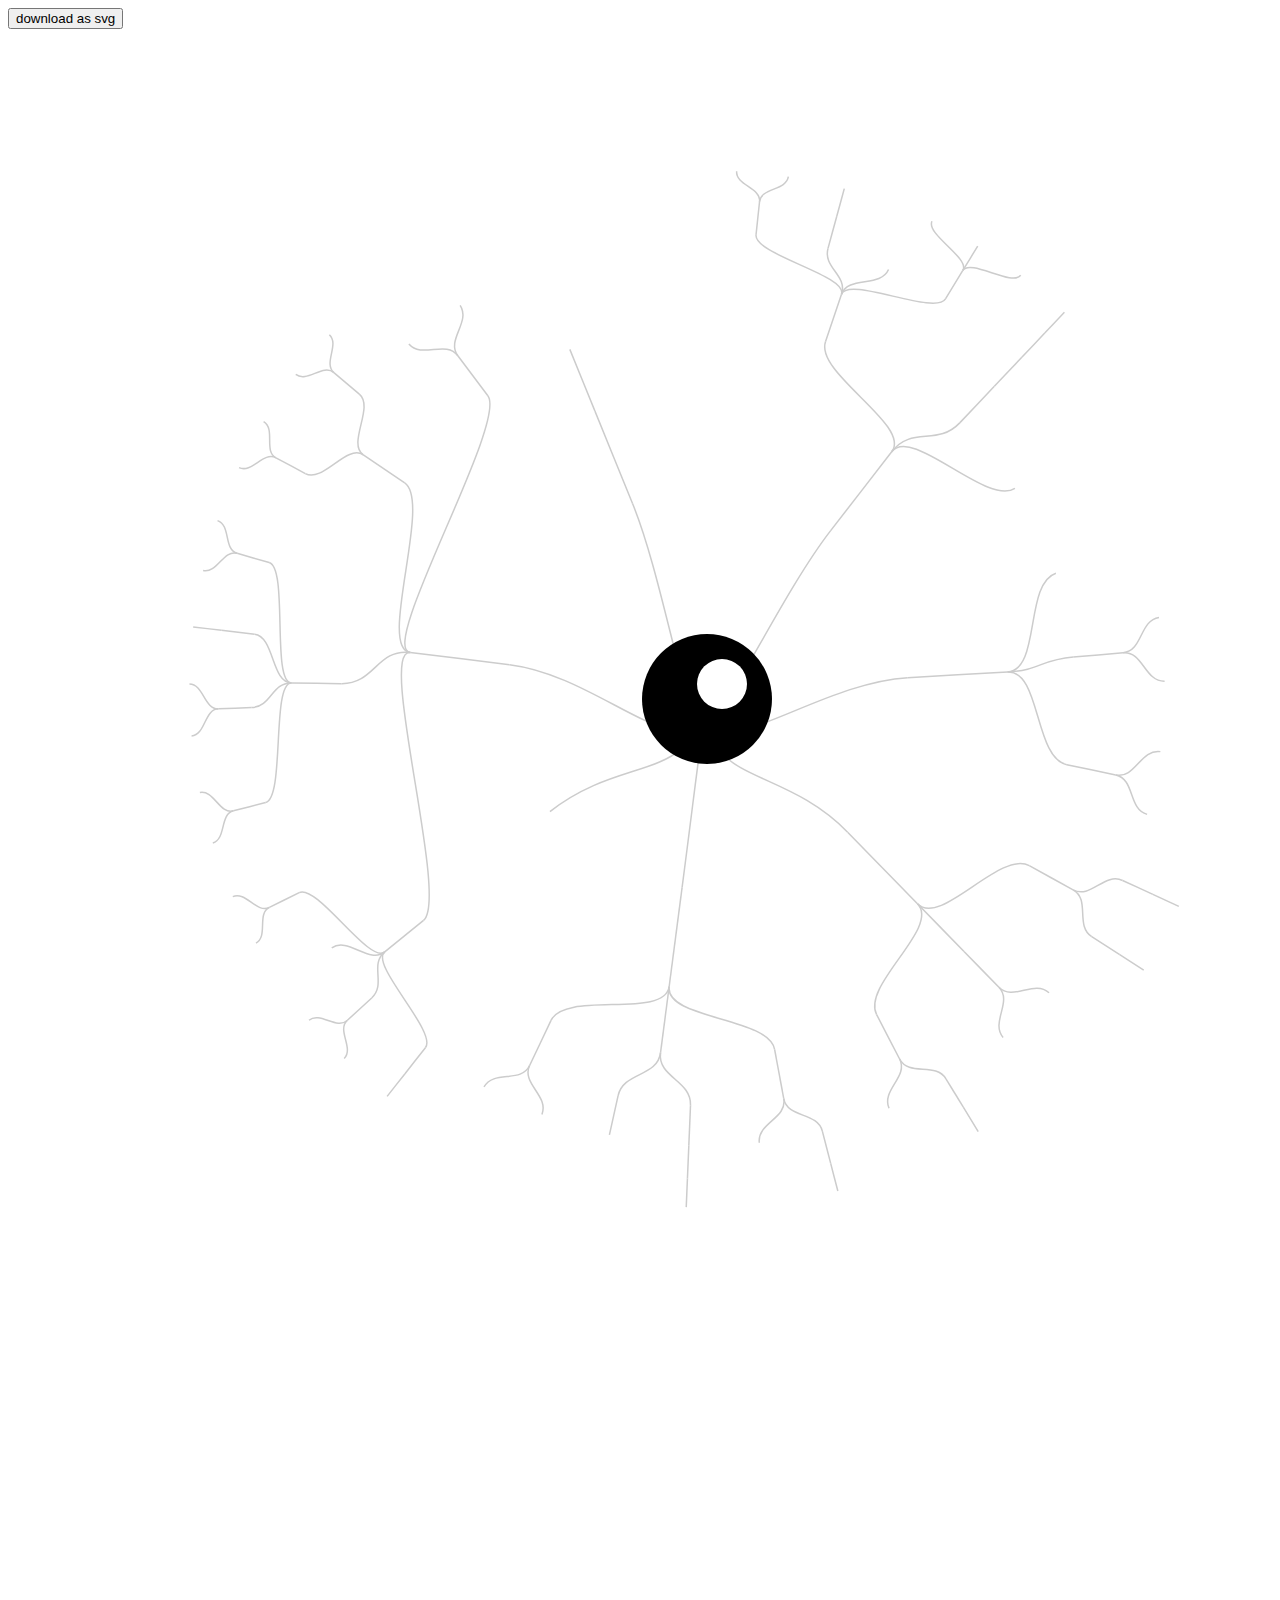
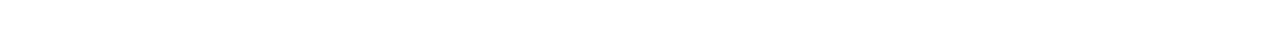
==== commit 4e016b31: "Update index.html" ====
--- a/index.html
+++ b/index.html
@@ -9,7 +9,7 @@
     <script type="text/javascript" src="SaveImage.js"></script>
     <script type="text/javascript" src="design_variables.js"></script>
     <script>
-        var diameter = 1300;
+        var diameter = 1600;
         var currentYear = new Date().getFullYear();
         
         var timeout = 270;
@@ -49,7 +49,7 @@
             .attr ("align", "center")
           .append("g")
             .attr("class", "vis")
-            .attr("transform", "translate(" + (diameter / 2 ) + "," + (diameter / 2 - 100) + ")")
+            .attr("transform", "translate(" + (diameter / 2 - 100) + "," + (diameter / 2 - 140) + ")")
             .attr ("align", "center");
         
        
@@ -154,7 +154,7 @@
               
               nodes.forEach(function (d) { 
                 if (d.depth != 0)
-                  d.y = (d.parent.y + 250/(d.depth));
+                  d.y = (d.parent.y + 200/(d.depth));
                 else d.y = 0 ;//- 60*(d.depth); 
               });
 
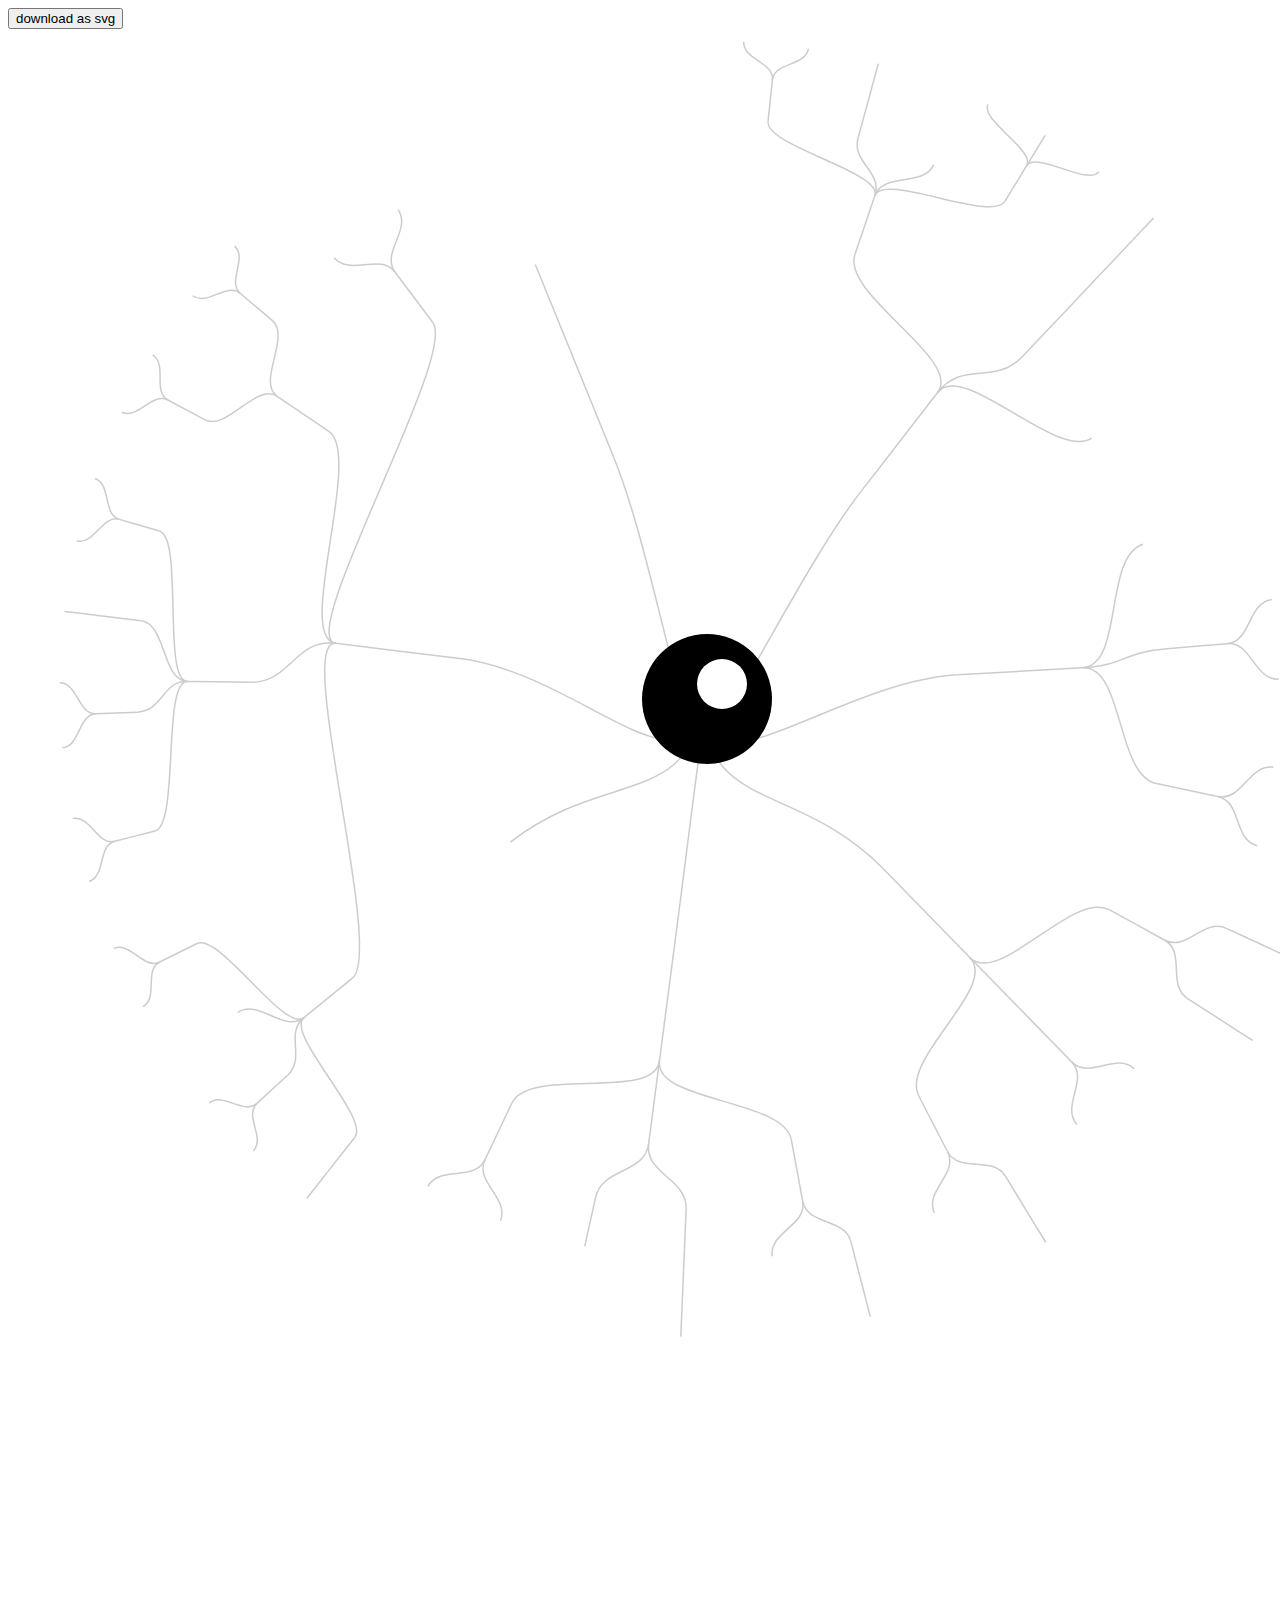
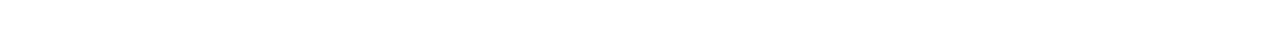
==== commit 78596ea5: "Update index.html" ====
--- a/index.html
+++ b/index.html
@@ -29,7 +29,7 @@
           .style("opacity", 0);
 
         var tree = d3.layout.tree()
-            .size([360, diameter/10])
+            .size([360, diameter/8])
             .separation(function(a, b) { 
               
               return (a.parent == b.parent ? 20 : 22) / (a.depth); });
@@ -154,7 +154,7 @@
               
               nodes.forEach(function (d) { 
                 if (d.depth != 0)
-                  d.y = (d.parent.y + 200/(d.depth));
+                  d.y = (d.parent.y + 250/(d.depth));
                 else d.y = 0 ;//- 60*(d.depth); 
               });
 
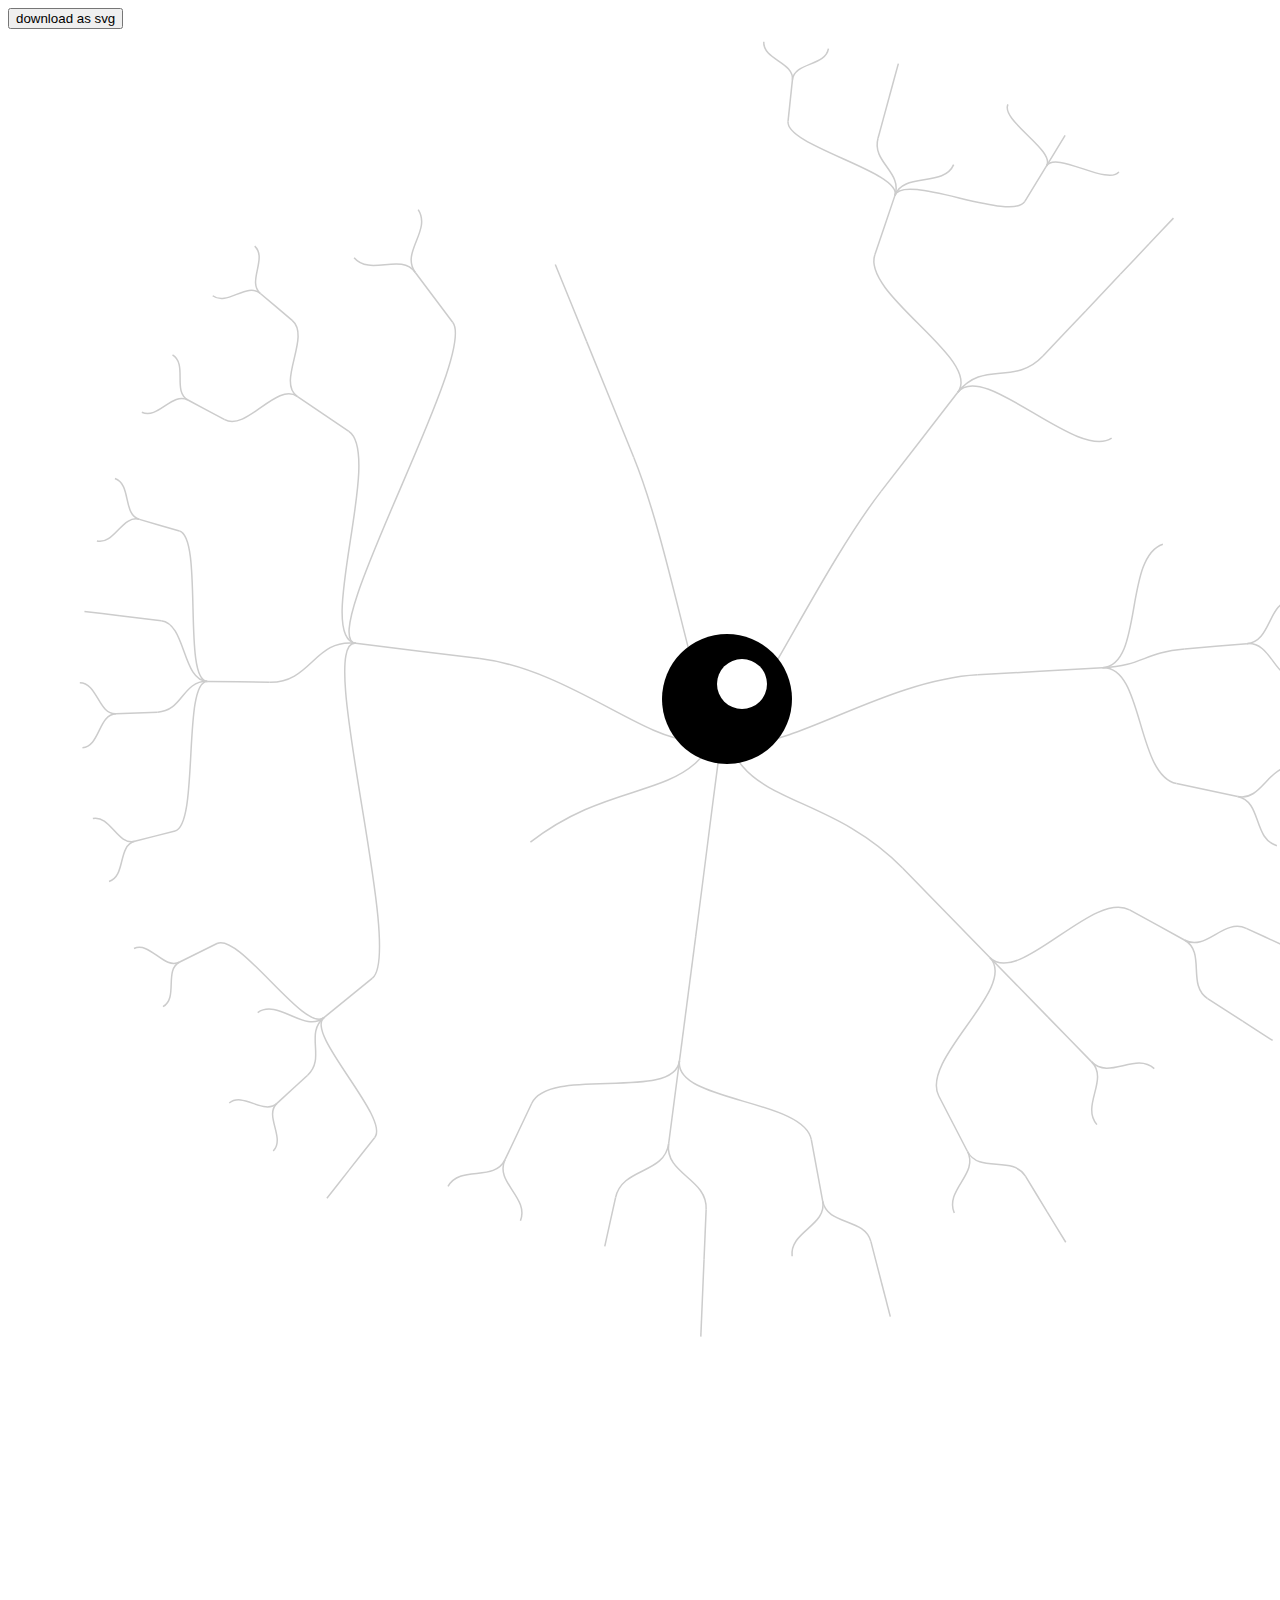
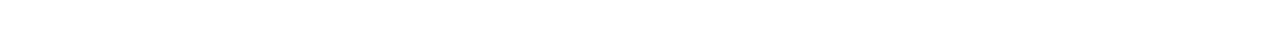
==== commit 1daaac88: "Update index.html" ====
--- a/index.html
+++ b/index.html
@@ -49,7 +49,7 @@
             .attr ("align", "center")
           .append("g")
             .attr("class", "vis")
-            .attr("transform", "translate(" + (diameter / 2 - 100) + "," + (diameter / 2 - 140) + ")")
+            .attr("transform", "translate(" + (diameter / 2 - 80) + "," + (diameter / 2 - 140) + ")")
             .attr ("align", "center");
         
        
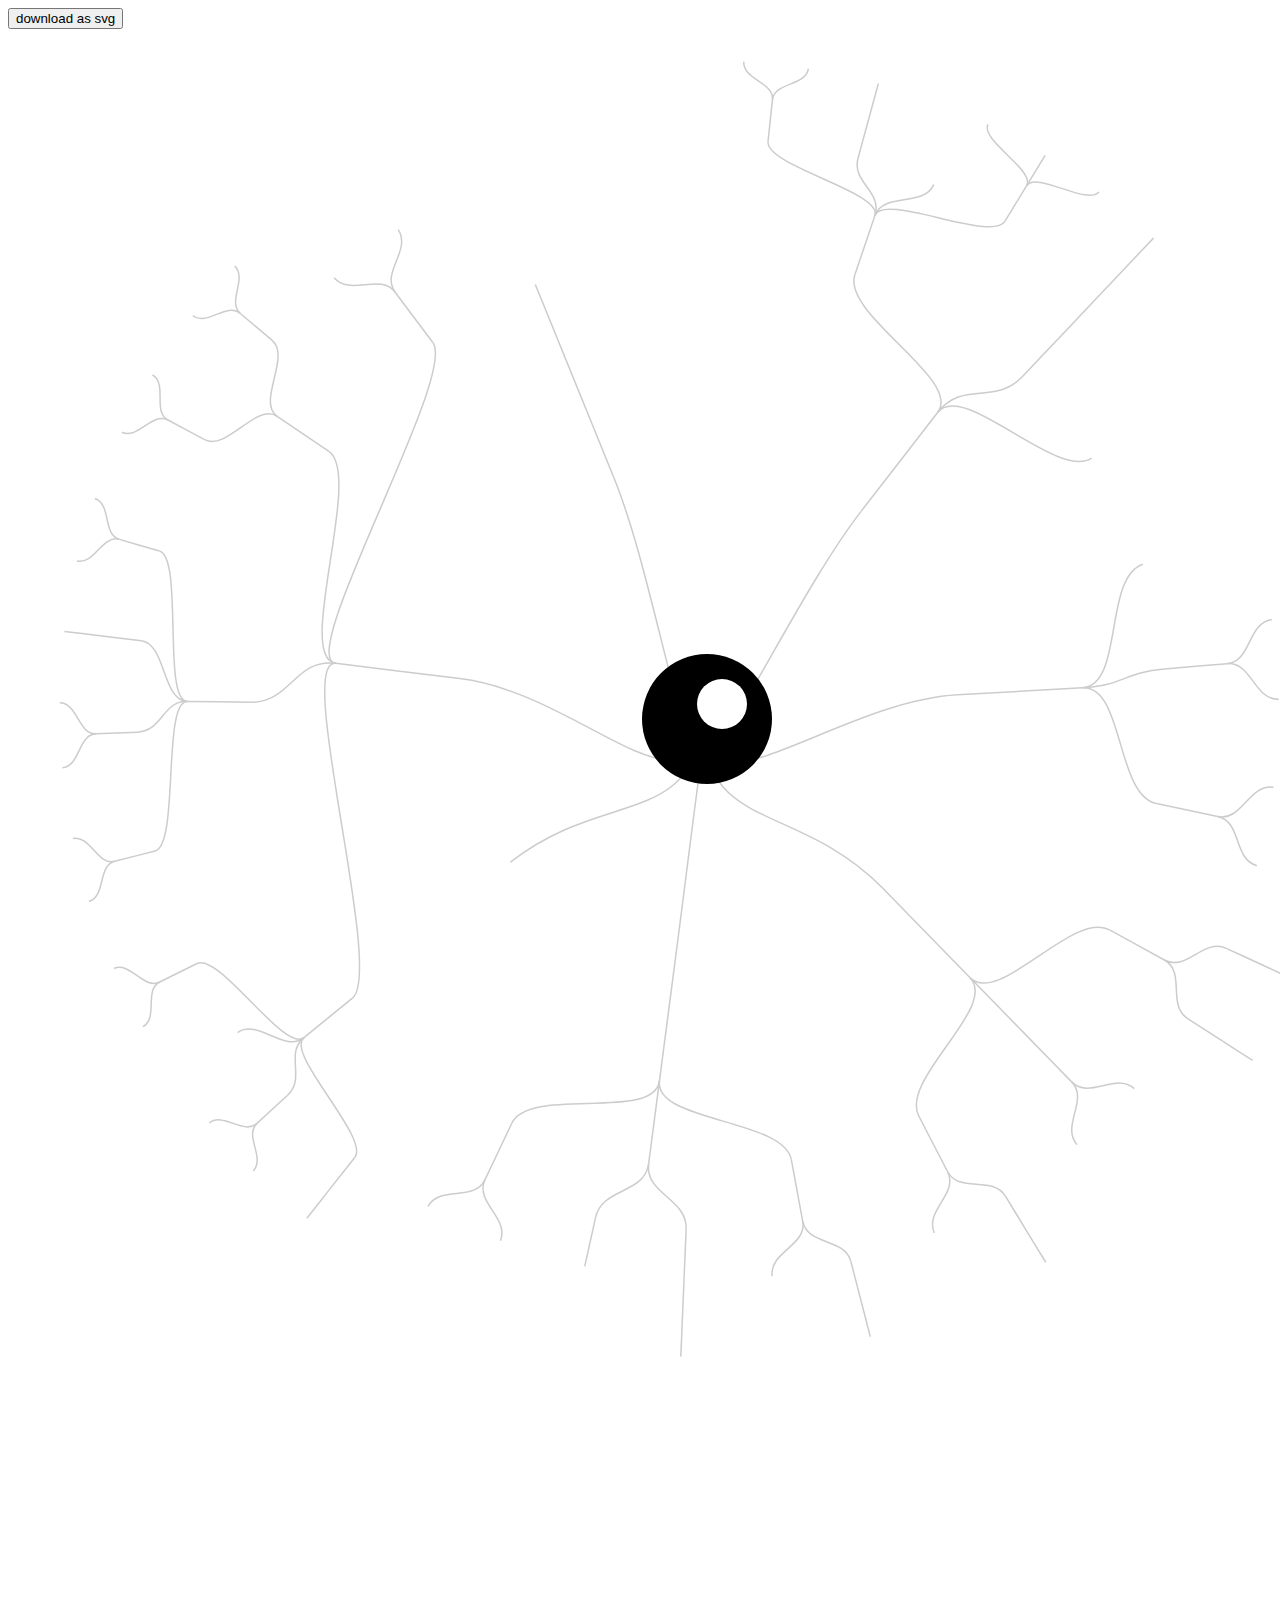
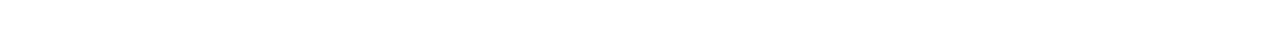
==== commit 5ab6ad02: "Update index.html" ====
--- a/index.html
+++ b/index.html
@@ -49,7 +49,7 @@
             .attr ("align", "center")
           .append("g")
             .attr("class", "vis")
-            .attr("transform", "translate(" + (diameter / 2 - 80) + "," + (diameter / 2 - 140) + ")")
+            .attr("transform", "translate(" + (diameter / 2 - 100) + "," + (diameter / 2 - 120) + ")")
             .attr ("align", "center");
         
        
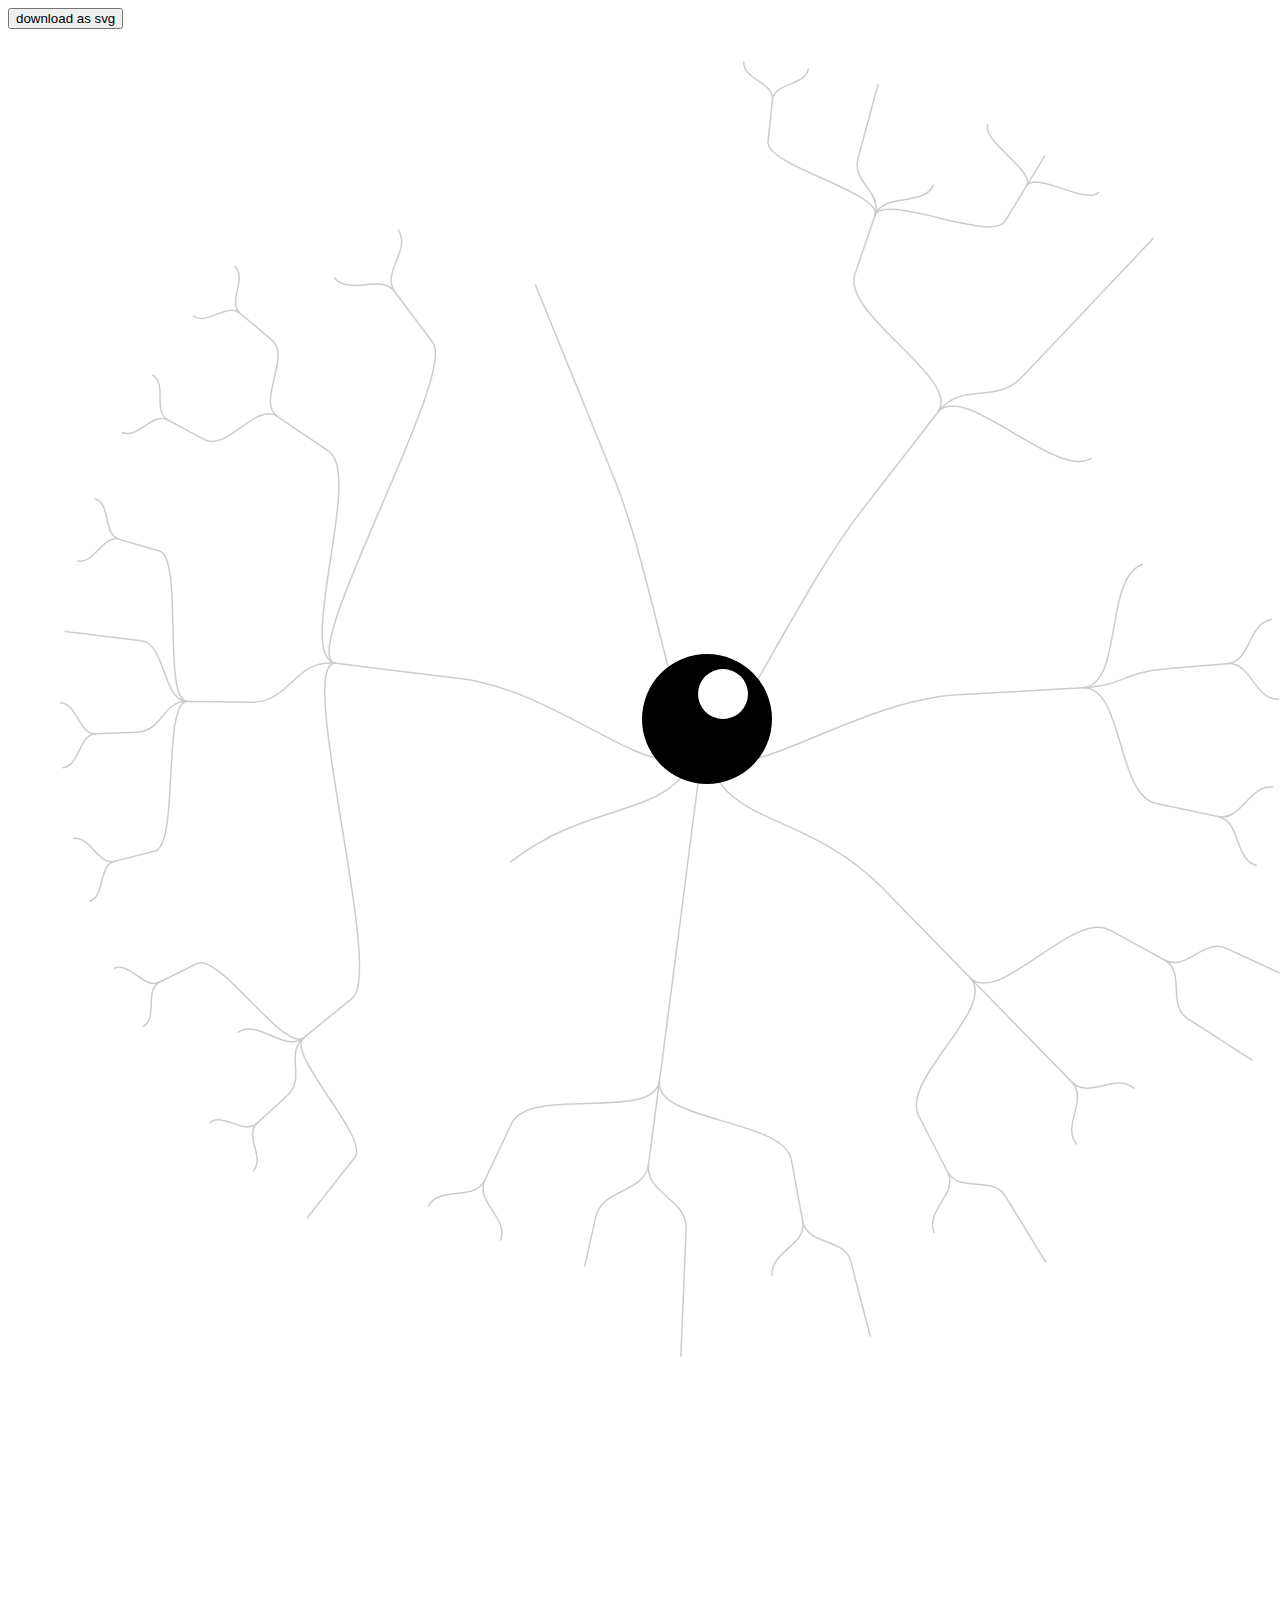
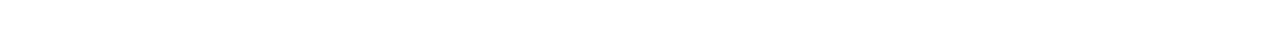
==== commit f3f2ed39: "Update index.html" ====
--- a/index.html
+++ b/index.html
@@ -253,7 +253,7 @@
                       if (theta > 90 && theta < 270) 
                       {
                         if (mainRadius == spouseRadius)
-                          return (mainRadius-11);
+                          return (mainRadius-10);
                           
                         else if (mainRadius > spouseRadius)
                           return mainRadius*0.6;
@@ -281,7 +281,7 @@
                         if (theta > 90 && theta < 270) 
                         {
                           if (mainRadius == spouseRadius)
-                            return (mainRadius-30);
+                            return (mainRadius-40);
                           else if (mainRadius > spouseRadius)
                            return mainRadius*0.5;
                           else if (spouseRadius > mainRadius)
@@ -292,7 +292,7 @@
                           if (mainRadius == spouseRadius)
                             return (mainRadius-30);
                           else if (mainRadius > spouseRadius)
-                           return mainRadius*0.5 -20;
+                           return mainRadius*0.5 -25;
                           else if (spouseRadius > mainRadius)
                             return mainRadius*0.9;
                         }
@@ -363,7 +363,7 @@
                       else if (mainRadius > spouseRadius)
                       { 
                         positionX = mainRadius - 9;
-                        positionY = mainRadius*0.5 -20;
+                        positionY = mainRadius*0.5 -25;
                       }
                         
                       else if (spouseRadius > mainRadius)
@@ -404,23 +404,37 @@
                       var mainRadius = getRadiusFromAge (d);
                       var spouseRadius = getRadiusFromAge (d.conjuge);
                       if (mainRadius == spouseRadius)
-                        return (mainRadius-12);
+                        {
+                            if (d.conjuge.name == "Stephen Weinstein")
+                              return (mainRadius-15);
+
+                            return (mainRadius-12);
+                        }
                         
                       else if (spouseRadius < mainRadius)
                         return mainRadius*0.5 - 2;
                         
                       else if (spouseRadius > mainRadius)
-                        return mainRadius - 6; //-8
+                          return mainRadius - 6; //-8
                     })
                     .attr ("cy", function (d) {
                         var mainRadius = getRadiusFromAge (d);
                         var spouseRadius = getRadiusFromAge (d.conjuge);
                         if (mainRadius == spouseRadius)
-                          return (mainRadius*0.8 + 2);
+                        {
+                            if (d.conjuge.name == "Stephen Weinstein")
+                                return (mainRadius*0.8 + 5);
+                            return (mainRadius*0.8 + 2);
+                        }
                         else if (spouseRadius < mainRadius)
                          return mainRadius*0.9 - 2;
                         else if (spouseRadius > mainRadius)
+                        {
+                          if (d.conjuge.name == "Sarah (Sarita) Averbuch Vainer")
+                              return mainRadius*0.8 + 30;
                           return mainRadius*0.8 + 2; //5
+
+                        }
                     })
                     .attr ("r", function (d) {return getRadiusFromAge (d.conjuge)})
                     .style ("fill", function (d) {
@@ -479,8 +493,12 @@
                     
                   else if (spouseRadius > mainRadius)
                   {
+                    if (d.conjuge.name == "Sarah (Sarita) Averbuch Vainer")
+                      positionY =  mainRadius*0.8 + 30;
+                    else
+                      positionY = (mainRadius*0.8 + 2);
                     positionX = (mainRadius - 6);
-                    positionY = (mainRadius*0.8 + 2);
+                    
                   }
 
                   if (d == root)
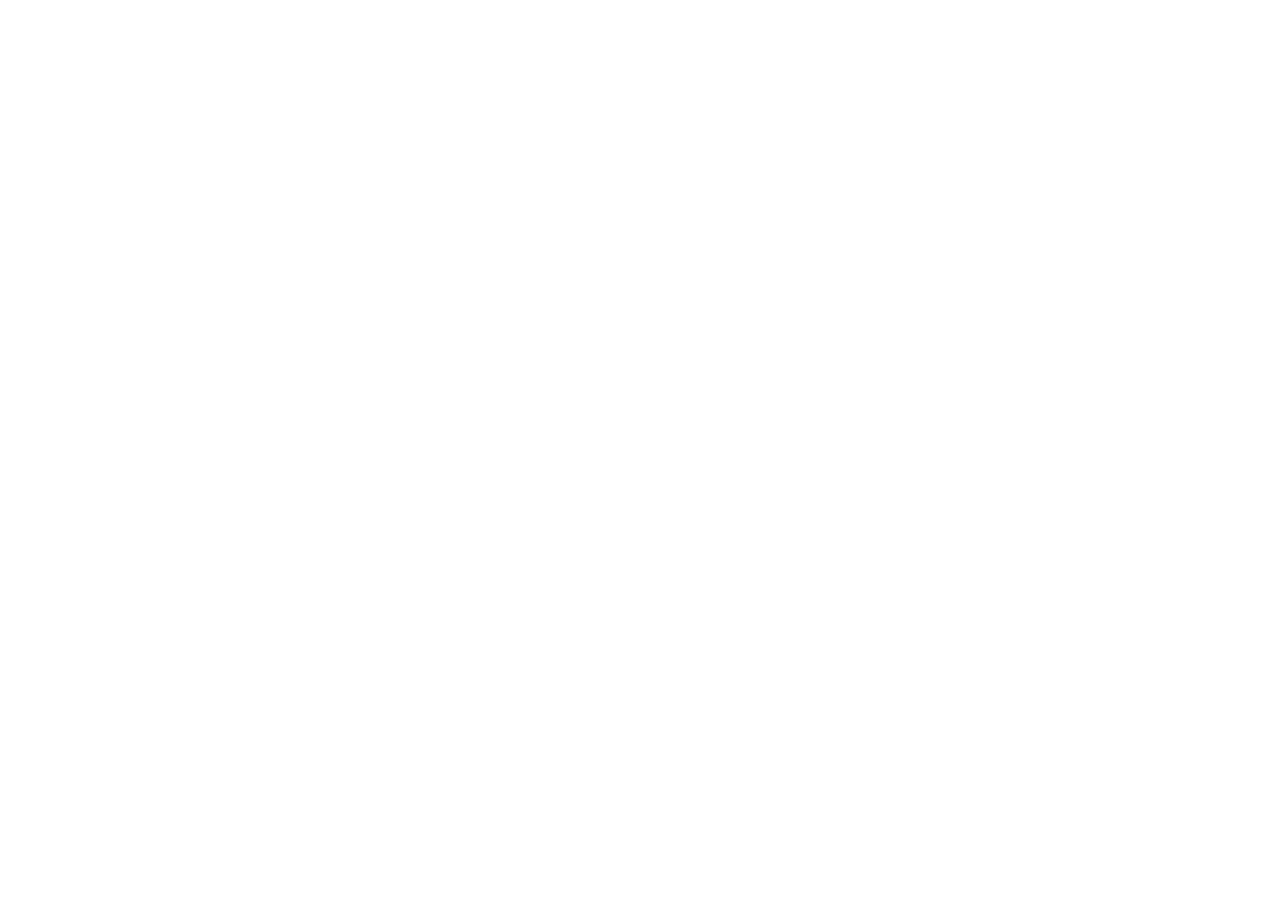
==== commit 25714c44: "Cleaning folder" ====
--- a/index.html
+++ b/index.html
@@ -1,58 +1,52 @@
 <html>
-  <meta charset="utf-8">  
+  <meta charset="utf-8">
   <head>
       <link rel="stylesheet" href="styles.css">
   </head>
   <body>
-    <script type="text/javascript" src="d3.min.js"></script>
-    <script type="text/javascript" src="FileSaver.js"></script>
-    <script type="text/javascript" src="SaveImage.js"></script>
+    <script src="https://d3js.org/d3.v5.min.js"></script>    
     <script type="text/javascript" src="design_variables.js"></script>
     <script>
         var diameter = 1600;
         var currentYear = new Date().getFullYear();
-        
+
         var timeout = 270;
-      
+
         var clickRootCounter = 0;
         var margin = {top: 50, right: 120, bottom: 20, left: 120},
             width = diameter,
             height = diameter,
             depth = 0;
-            
+
         var i = 0,
             duration = 350,
             root;
 
-        var div = d3.select("body").append("div") 
-          .attr("class", "tooltip")       
+        var div = d3.select("body").append("div")
+          .attr("class", "tooltip")
           .style("opacity", 0);
 
         var tree = d3.layout.tree()
             .size([360, diameter/8])
-            .separation(function(a, b) { 
-              
+            .separation(function(a, b) {
+
               return (a.parent == b.parent ? 20 : 22) / (a.depth); });
 
         var diagonal = d3.svg.diagonal.radial()
             .projection(function(d) { return [d.y, d.x / 180 * Math.PI]; });
 
-         d3.select("body").append("button")
-          .text ("download as svg")
-          .on("click", saveSvg);
-    
         var svg = d3.select("body").append("svg")
             .attr("width", width )
             .attr("margin-left", "auto")
-            .attr("margin-right", "auto")            
+            .attr("margin-right", "auto")
             .attr("height", height )
             .attr ("align", "center")
           .append("g")
             .attr("class", "vis")
             .attr("transform", "translate(" + (diameter / 2 - 100) + "," + (diameter / 2 - 120) + ")")
             .attr ("align", "center");
-        
-       
+
+
       function saveSvg(){
         try {
             var isFileSaverSupported = !!new Blob();
@@ -66,10 +60,10 @@
 
       //Calculates the radius, based on values that have been chosen by the designer
       function getRadiusFromAge (d) {
-        if (d.morte)
-          var age = (d.morte) - (d.nascimento);
+        if (d.death)
+          var age = (d.death) - (d.born);
         else
-            var age = 2016 - d.nascimento;
+            var age = 2016 - d.born;
         if (age >= 0 && age <= 9)
             return 7;
         else if (age >= 10 && age <= 19)
@@ -81,10 +75,10 @@
         else if (age >= 60 && age <= 79)
             return 25; //17
         else if (age >= 80 && age <= 100)
-            return 45; // 21  
-        else if (currentYear - d.nascimento == 116 && (d.children))
+            return 45; // 21
+        else if (currentYear - d.born == 116 && (d.children))
           return 7.2;
-        else if (currentYear - d.nascimento == 116 && !(d.children))
+        else if (currentYear - d.born == 116 && !(d.children))
           return 5;
       }
 
@@ -107,7 +101,7 @@
 
       function getDistanceSpouses (d) {
         var mainRadius = getRadiusFromAge (d);
-        var spouseRadius = getRadiusFromAge (d.conjuge);
+        var spouseRadius = getRadiusFromAge (d.spouse);
         var position = {cx:0, cy:0};
         if (mainRadius == spouseRadius)
         {
@@ -145,24 +139,24 @@
             root.children.forEach(expand); // start with all children collapsed
             update(root);
             d3.select(self.frameElement).style("height", "800px");
-            
+
             function update(source) {
-              
+
               // Compute the new tree layout.
               var nodes = tree.nodes(root),
                   links = tree.links(nodes);
-              
-              nodes.forEach(function (d) { 
+
+              nodes.forEach(function (d) {
                 if (d.depth != 0)
                   d.y = (d.parent.y + 250/(d.depth));
-                else d.y = 0 ;//- 60*(d.depth); 
+                else d.y = 0 ;//- 60*(d.depth);
               });
 
               // Update the nodes…
               var node = svg.selectAll("svg")
                   .data(nodes, function(d) {return d.id || (d.id = ++i); });
-              
-              //    
+
+              //
               //  LINKS
               //
               var link = svg.selectAll("path.link")
@@ -193,11 +187,11 @@
                             .projection(function () { return [d.y, d.x / 180 * Math.PI]; });
                           return diagonal({source: o, target: o});
                       }
-                      
+
                     });
 
 
-              
+
               // Transition links to their new position.
               link.transition()
                   .duration(duration)
@@ -242,22 +236,22 @@
                   .attr("class", "node")
                   .on("click", function (d) {return click (d)});
 
-              nodeEnter.filter (function (d,i) {return d.exConjuge != undefined})
+              nodeEnter.filter (function (d,i) {return d.exSpouse != undefined})
                 .append ("g")
                 .attr("class", "exSpouse")
                 .append ("circle")
                   .attr ("cx", function (d) {
                       var theta = d.x;
                       var mainRadius = getRadiusFromAge (d);
-                      var spouseRadius = getRadiusFromAge (d.exConjuge);
-                      if (theta > 90 && theta < 270) 
+                      var spouseRadius = getRadiusFromAge (d.exSpouse);
+                      if (theta > 90 && theta < 270)
                       {
                         if (mainRadius == spouseRadius)
                           return (mainRadius-10);
-                          
+
                         else if (mainRadius > spouseRadius)
                           return mainRadius*0.6;
-                          
+
                         else if (spouseRadius > mainRadius)
                           return mainRadius*0.9;
                       }
@@ -265,10 +259,10 @@
                       {
                         if (mainRadius == spouseRadius)
                           return (mainRadius-11);
-                          
+
                         else if (mainRadius > spouseRadius)
                           return mainRadius - 9;
-                          
+
                         else if (spouseRadius > mainRadius)
                           return mainRadius*0.9;
                       }
@@ -277,8 +271,8 @@
                   .attr ("cy", function (d) {
                         var theta = d.x;
                         var mainRadius = getRadiusFromAge (d);
-                        var spouseRadius = getRadiusFromAge (d.exConjuge);
-                        if (theta > 90 && theta < 270) 
+                        var spouseRadius = getRadiusFromAge (d.exSpouse);
+                        if (theta > 90 && theta < 270)
                         {
                           if (mainRadius == spouseRadius)
                             return (mainRadius-40);
@@ -297,14 +291,14 @@
                             return mainRadius*0.9;
                         }
                     })
-                  .attr ("r", function (d) {return getRadiusFromAge (d.exConjuge)})
+                  .attr ("r", function (d) {return getRadiusFromAge (d.exSpouse)})
                     .style ("fill", function (d) {
-                      if (d.exConjuge.sexo == "feminino") return femaleSpouseColor;//"#ff16cc"
-                      else if (d.exConjuge.sexo == "masculino") return maleSpouseColor;
-                      
+                      if (d.exSpouse.sex == "feminino") return femaleSpouseColor;//"#ff16cc"
+                      else if (d.exSpouse.sex == "masculino") return maleSpouseColor;
+
                     })
                     .style ("stroke", function (d){
-                      if (d.exConjuge.morte)
+                      if (d.exSpouse.death)
                         return "#ffffff";
                       else
                         return "#000000";
@@ -315,40 +309,40 @@
                 //
 
                 svg.selectAll(".exSpouse")
-                .filter (function (d) {return (d.exConjuge != undefined && d.exConjuge.morte)})
+                .filter (function (d) {return (d.exSpouse != undefined && d.exSpouse.death)})
                 .append("g")
                   .attr("class", "exSpouseDeath")
                   .append ("path")
-                    .attr("d", function (d) { 
-                      return getLine(d.exConjuge); });
+                    .attr("d", function (d) {
+                      return getLine(d.exSpouse); });
 
                 svg.selectAll(".node")
                   .selectAll(".exSpouseDeath")
-                  .attr("transform", function (d) { 
+                  .attr("transform", function (d) {
                     var mainRadius = getRadiusFromAge (d);
-                    var spouseRadius = getRadiusFromAge (d.exConjuge);
+                    var spouseRadius = getRadiusFromAge (d.exSpouse);
                     var positionX;
                     var positionY;
                     var transform;
                     var theta = d.x;
 
                     //Getting cx and cy
-                    if (theta > 90 && theta < 270) 
+                    if (theta > 90 && theta < 270)
                     {
                       if (mainRadius == spouseRadius)
                       {
                         positionX = (mainRadius-11);
                         positionY = (mainRadius-30);
                       }
-                        
+
                       else if (mainRadius > spouseRadius)
                       {
                         positionX = mainRadius*0.6;
                         positionY = mainRadius*0.5;
                       }
-                        
+
                       else if (spouseRadius > mainRadius)
-                      { 
+                      {
                         positionX = mainRadius*0.9;
                         positionY = mainRadius*0.9;
                       }
@@ -359,13 +353,13 @@
                       {
                         positionX = (mainRadius-11);
                         positionY = mainRadius-30;
-                      } 
+                      }
                       else if (mainRadius > spouseRadius)
-                      { 
+                      {
                         positionX = mainRadius - 9;
                         positionY = mainRadius*0.5 -25;
                       }
-                        
+
                       else if (spouseRadius > mainRadius)
                       {
                         positionX = mainRadius*0.9;
@@ -378,51 +372,51 @@
 
                     else if ((theta > 180) && (theta < 270))
                         transform = "translate(" + (positionX) + "," + (positionY) + ")"
-                                    + "rotate (" + (90 - (theta - 180)) + ")";                                       
+                                    + "rotate (" + (90 - (theta - 180)) + ")";
 
                     else if ((theta > 270) && (theta < 360))
                         transform = "translate(" + (positionX) + "," + (positionY) + ")"
-                                    + "rotate (" + ((360 - theta) - 90) + ")"; 
-                                            
-                    else  if ((theta > 0) && (theta < 180)) 
+                                    + "rotate (" + ((360 - theta) - 90) + ")";
+
+                    else  if ((theta > 0) && (theta < 180))
                         transform = "translate(" + (positionX) + "," + (positionY) + ")"
                                     + "rotate (" + (90 - theta) + ")";
 
                     return transform;
 
                 });
-            
-              //                 
+
+              //
               //              SPOUSES
-              //               
+              //
               //Spouses: circles near to nodes
-              nodeEnter.filter(function (d,i) {return d.conjuge != undefined;})
+              nodeEnter.filter(function (d,i) {return d.spouse != undefined;})
                   .append("g")
                   .attr("class", "spouse")
-                  .append("circle") 
+                  .append("circle")
                     .attr ("cx", function (d) {
                       var mainRadius = getRadiusFromAge (d);
-                      var spouseRadius = getRadiusFromAge (d.conjuge);
+                      var spouseRadius = getRadiusFromAge (d.spouse);
                       if (mainRadius == spouseRadius)
                         {
-                            if (d.conjuge.name == "Stephen Weinstein")
+                            if (d.spouse.name == "Stephen Weinstein")
                               return (mainRadius-15);
 
                             return (mainRadius-12);
                         }
-                        
+
                       else if (spouseRadius < mainRadius)
                         return mainRadius*0.5 - 2;
-                        
+
                       else if (spouseRadius > mainRadius)
                           return mainRadius - 6; //-8
                     })
                     .attr ("cy", function (d) {
                         var mainRadius = getRadiusFromAge (d);
-                        var spouseRadius = getRadiusFromAge (d.conjuge);
+                        var spouseRadius = getRadiusFromAge (d.spouse);
                         if (mainRadius == spouseRadius)
                         {
-                            if (d.conjuge.name == "Stephen Weinstein")
+                            if (d.spouse.name == "Stephen Weinstein")
                                 return (mainRadius*0.8 + 5);
                             return (mainRadius*0.8 + 2);
                         }
@@ -430,49 +424,49 @@
                          return mainRadius*0.9 - 2;
                         else if (spouseRadius > mainRadius)
                         {
-                          if (d.conjuge.name == "Sarah (Sarita) Averbuch Vainer")
+                          if (d.spouse.name == "Sarah (Sarita) Averbuch Vainer")
                               return mainRadius*0.8 + 30;
                           return mainRadius*0.8 + 2; //5
 
                         }
                     })
-                    .attr ("r", function (d) {return getRadiusFromAge (d.conjuge)})
+                    .attr ("r", function (d) {return getRadiusFromAge (d.spouse)})
                     .style ("fill", function (d) {
-                      if (d.conjuge.sexo == "feminino") return femaleSpouseColor;//"#ff16cc"
-                      else if (d.conjuge.sexo == "masculino") return maleSpouseColor;
+                      if (d.spouse.sex == "feminino") return femaleSpouseColor;//"#ff16cc"
+                      else if (d.spouse.sex == "masculino") return maleSpouseColor;
                     })
                     .style ("stroke", function (d) {
-                      if (d.conjuge.morte)
+                      if (d.spouse.death)
                         return "#ffffff";
-                      else if (!d.conjuge.morte)
+                      else if (!d.spouse.death)
                         return "#000000";
                     })
                     //Translating the position of root's spouse due to the white circle behind them
                     .attr("transform", function (d) {
                       if (d == root)
                         return "translate(2.3,-14)";//(positionX + 8) + "," + (positionY - 12)
-                    });                  
-            
-              //
-              //  SPOUSES' LINES 
-              //  
-
-              //Lines that define when a person has already died                 
+                    });
+
+              //
+              //  SPOUSES' LINES
+              //
+
+              //Lines that define when a person has already died
               svg.selectAll(".spouse")
-                .filter (function (d) {return (d.conjuge != undefined && d.conjuge.morte)})
+                .filter (function (d) {return (d.spouse != undefined && d.spouse.death)})
                 .append("g")
                   .attr("class", "spouseDeath")
                   .append ("path")
-                    .attr("d", function (d) { 
-                      return getLine(d.conjuge); });
-
-              
-            
+                    .attr("d", function (d) {
+                      return getLine(d.spouse); });
+
+
+
               svg.selectAll(".node")
                 .selectAll(".spouseDeath")
-                .attr("transform", function (d) { 
+                .attr("transform", function (d) {
                   var mainRadius = getRadiusFromAge (d);
-                  var spouseRadius = getRadiusFromAge (d.conjuge);
+                  var spouseRadius = getRadiusFromAge (d.spouse);
                   var positionX;
                   var positionY;
                   var transform;
@@ -484,21 +478,21 @@
                     positionX =  (mainRadius-12);
                     positionY = (mainRadius*0.8 + 2);
                   }
-                    
+
                   else if (spouseRadius < mainRadius)
                   {
-                    positionX =  (mainRadius*0.5 - 2);  
+                    positionX =  (mainRadius*0.5 - 2);
                     positionY = (mainRadius*0.9 - 2);
                   }
-                    
+
                   else if (spouseRadius > mainRadius)
                   {
-                    if (d.conjuge.name == "Sarah (Sarita) Averbuch Vainer")
+                    if (d.spouse.name == "Sarah (Sarita) Averbuch Vainer")
                       positionY =  mainRadius*0.8 + 30;
                     else
                       positionY = (mainRadius*0.8 + 2);
                     positionX = (mainRadius - 6);
-                    
+
                   }
 
                   if (d == root)
@@ -506,13 +500,13 @@
 
                   else if ((theta > 180) && (theta < 270))
                       transform = "translate(" + (positionX) + "," + (positionY) + ")"
-                                  + "rotate (" + (90 - (theta - 180)) + ")";                                       
+                                  + "rotate (" + (90 - (theta - 180)) + ")";
 
                   else if ((theta > 270) && (theta < 360))
                       transform = "translate(" + (positionX) + "," + (positionY) + ")"
-                                  + "rotate (" + ((360 - theta) - 90) + ")"; 
-                                          
-                  else  if ((theta > 0) && (theta < 180)) 
+                                  + "rotate (" + ((360 - theta) - 90) + ")";
+
+                  else  if ((theta > 0) && (theta < 180))
                       transform = "translate(" + (positionX) + "," + (positionY) + ")"
                                   + "rotate (" + (90 - theta) + ")";
 
@@ -520,11 +514,11 @@
 
               });
 
-              
+
 
               //
               //       MARRIAGES
-              //       
+              //
               // Marriages: squares
 
               nodeEnter.filter (function (d,i) {return d.name == "Casamento"})
@@ -534,7 +528,7 @@
 
               //
               //  NODES
-              // 
+              //
 
               nodeEnter.filter (function (d,i) {return d.name != "Casamento"})
               .append("circle")
@@ -544,28 +538,28 @@
                   })
                   .style("fill", function(d) {
                       if (d.name == "Casamento") return "#000000";
-                      if (d.sexo == "feminino") return femaleColor;//ff16cc
-                      else if (d.sexo == "masculino") return maleColor;
+                      if (d.sex == "feminino") return femaleColor;//ff16cc
+                      else if (d.sex == "masculino") return maleColor;
                    })
                   .style ("stroke", function (d) {
-                    if (d.morte)
+                    if (d.death)
                       return "#ffffff";
-                    else 
+                    else
                       return "#000000";
                   })
                   .attr("transform", function (d) {
                     if (d == root)
                       return "translate(-47.4,-8)";
                   });
-              //Lines that define when a person has already died                 
+              //Lines that define when a person has already died
               svg.selectAll(".node")
-                .filter (function (d) {return (d.morte && d != undefined)})
+                .filter (function (d) {return (d.death && d != undefined)})
                 .append("g")
                   .attr("class", "death")
                   .append ("path")
-                    .attr("d", function (d) { 
+                    .attr("d", function (d) {
                       return getLine(d); })
-                    .attr("transform", function (d) { 
+                    .attr("transform", function (d) {
                         theta = d.x;
                         if (d == root)
                             return "translate(-47.4,-8)rotate (10)"
@@ -578,7 +572,7 @@
                 // Transition nodes to their new position.
                 var nodeUpdate = node.transition()
                 .duration(duration)
-                .attr("transform", function (d) { 
+                .attr("transform", function (d) {
                   //Fixing root position
                   if (d == root)
                     return ("rotate(" + (d.x - 200) + ")translate(0," + 10 + ")");
@@ -592,8 +586,8 @@
                   .attr("r",  function (d) { return getRadiusFromAge (d);})
                   .style("fill", function (d) {
                       if (d.name == "Casamento") return "#000000";
-                      if (d.sexo == "feminino") return femaleColor;
-                      else if (d.sexo == "masculino") return maleColor;
+                      if (d.sex == "feminino") return femaleColor;
+                      else if (d.sex == "masculino") return maleColor;
                    });
               // TODO: appropriate transform
               var nodeExit = node.exit().transition()
@@ -609,75 +603,75 @@
               //  TOOLTIPS
               //
               svg.selectAll("g").selectAll(".nodes")
-                .on("mouseover", function (d) {    
-                    div.transition()    
-                        .duration(200)    
-                        .style("opacity", .9);    
+                .on("mouseover", function (d) {
+                    div.transition()
+                        .duration(200)
+                        .style("opacity", .9);
                     div.html(function () {
-                    if (d.morte)
-                      return (" " + d.name + " <br/>" 
-                              + " " + d.nascimento + " - " + d.morte + " <br/>")
-                    return (" " + d.name + " <br/>" 
-                            + " " + d.nascimento + " <br/>")   
-                    })
-                    .style("left", (d3.event.pageX + 10) + "px")   
-                    .style("top", (d3.event.pageY - 30) + "px");  
-                })          
-                .on("mouseout", function(d) {   
-                    div.transition()    
-                        .duration(300)    
-                        .style("opacity", 0); 
+                    if (d.death)
+                      return (" " + d.name + " <br/>"
+                              + " " + d.born + " - " + d.death + " <br/>")
+                    return (" " + d.name + " <br/>"
+                            + " " + d.born + " <br/>")
+                    })
+                    .style("left", (d3.event.pageX + 10) + "px")
+                    .style("top", (d3.event.pageY - 30) + "px");
+                })
+                .on("mouseout", function(d) {
+                    div.transition()
+                        .duration(300)
+                        .style("opacity", 0);
                 });
               svg.selectAll("g").selectAll(".spouse")
-              .on("mouseover", function (d) {    
-                  div.transition()    
-                      .duration(200)    
-                      .style("opacity", .9);    
+              .on("mouseover", function (d) {
+                  div.transition()
+                      .duration(200)
+                      .style("opacity", .9);
                   div.html(function () {
-                    if (d.conjuge.morte)
-                      return ( " " +  d.conjuge.name + " <br/>" 
-                                + " " + d.conjuge.nascimento + " - " + d.conjuge.morte + " <br/>")
-                    return (" " + d.conjuge.name + " <br/>" 
-                            + " " + d.conjuge.nascimento + " <br/>")  
+                    if (d.spouse.death)
+                      return ( " " +  d.spouse.name + " <br/>"
+                                + " " + d.spouse.born + " - " + d.spouse.death + " <br/>")
+                    return (" " + d.spouse.name + " <br/>"
+                            + " " + d.spouse.born + " <br/>")
                   })
-                  .style("left", (d3.event.pageX + 10) + "px")   
+                  .style("left", (d3.event.pageX + 10) + "px")
                   .style("top", (d3.event.pageY - 30) + "px")
                   .style ("tooltip-height", function () {
-                    if (d.conjuge.morte)
+                    if (d.spouse.death)
                       return 50 + 15;
                     return 50;
-                  });  
-              })          
-              .on("mouseout", function (d) {   
-                  div.transition()    
-                      .duration(300)    
-                      .style("opacity", 0); 
+                  });
+              })
+              .on("mouseout", function (d) {
+                  div.transition()
+                      .duration(300)
+                      .style("opacity", 0);
               });
 
               svg.selectAll("g").selectAll(".exSpouse")
-              .on("mouseover", function (d) {    
-                  div.transition()    
-                      .duration(200)    
-                      .style("opacity", .9);    
+              .on("mouseover", function (d) {
+                  div.transition()
+                      .duration(200)
+                      .style("opacity", .9);
                   div.html(function () {
-                    if (d.exConjuge.morte)
-                      return ( " " +  d.exConjuge.name + " <br/>" 
-                                + " " + d.exConjuge.nascimento + " - " + d.exConjuge.morte + " <br/>")
-                    return (" " + d.exConjuge.name + " <br/>" 
-                            + " " + d.exConjuge.nascimento + " <br/>")  
+                    if (d.exSpouse.death)
+                      return ( " " +  d.exSpouse.name + " <br/>"
+                                + " " + d.exSpouse.born + " - " + d.exSpouse.death + " <br/>")
+                    return (" " + d.exSpouse.name + " <br/>"
+                            + " " + d.exSpouse.born + " <br/>")
                   })
-                  .style("left", (d3.event.pageX + 10) + "px")   
+                  .style("left", (d3.event.pageX + 10) + "px")
                   .style("top", (d3.event.pageY - 30) + "px")
                   .style ("tooltip-height", function () {
-                    if (d.exConjuge.morte)
+                    if (d.exSpouse.death)
                       return 50 + 15;
                     return 50;
-                  });  
-              })          
-              .on("mouseout", function (d) {   
-                  div.transition()    
-                      .duration(300)    
-                      .style("opacity", 0); 
+                  });
+              })
+              .on("mouseout", function (d) {
+                  div.transition()
+                      .duration(300)
+                      .style("opacity", 0);
               });
 
             } /*function update*/
@@ -706,12 +700,12 @@
                   links = subTree.links(nodes);
 
               var parentsCircles = svg.selectAll("circles")
-                .data(parents); 
-
-              nodes.forEach(function (d) { 
+                .data(parents);
+
+              nodes.forEach(function (d) {
                 if (d.depth != 0)
                   d.y = (d.parent.y + 250/(d.depth));
-                else d.y = 0 ;//- 60*(d.depth); 
+                else d.y = 0 ;//- 60*(d.depth);
               });
 
               parentsCircles.enter()
@@ -723,22 +717,22 @@
                   .attr ("cx", 0)
                   .attr ("cy", function (d,i) { return (-100/(parents.length))*(i+1)})
                   .style("fill", function(d) {
-                      if (d.sexo == "feminino") return femaleColor;
-                      else if (d.sexo == "masculino") return maleColor;
+                      if (d.sex == "feminino") return femaleColor;
+                      else if (d.sex == "masculino") return maleColor;
                    })
                   .on ("click", function (d) {return click (d)});
-                
+
               parentsCircles
                 .transition ()
                   .duration(duration)
                   .attr("transform", function (d,i) { return "translate(" + 0 + "," + (- 200/(parents.length))*(i+1) +")"; });
-              
+
               parentsCircles
                 .exit()
                   .transition()
                   .duration(duration)
                   .remove();
-                
+
               // Normalize for fixed-depth.
               nodes.forEach(function(d) { d.y = d.depth * 80; });
               // Update the nodes…
@@ -748,26 +742,26 @@
               var nodeEnter = node.enter().append("g")
                   .attr("class", "node")
                    .on("click", function (d) { return click (d)});
-              
+
               //Spouses: circles near to nodes
-              nodeEnter.filter(function (d,i) {return d.conjuge != undefined;})
-                  .append("circle") 
+              nodeEnter.filter(function (d,i) {return d.spouse != undefined;})
+                  .append("circle")
                   .attr ("class", "spouse")
                     .attr ("cx", function (d) {
                       var mainRadius = getRadiusFromAge (d);
-                      var spouseRadius = getRadiusFromAge (d.conjuge);
+                      var spouseRadius = getRadiusFromAge (d.spouse);
                       if (mainRadius == spouseRadius)
                         return (mainRadius-10);
-                        
+
                       else if (spouseRadius < mainRadius)
                         return mainRadius*0.5 - 4;
-                        
+
                       else if (spouseRadius > mainRadius)
                         return mainRadius - 5;
                     })
                     .attr ("cy", function (d) {
                         var mainRadius = getRadiusFromAge (d);
-                        var spouseRadius = getRadiusFromAge (d.conjuge);
+                        var spouseRadius = getRadiusFromAge (d.spouse);
                         if (mainRadius == spouseRadius)
                           return (mainRadius*0.8-2);
                         else if (spouseRadius < mainRadius)
@@ -775,41 +769,41 @@
                         else if (spouseRadius > mainRadius)
                           return mainRadius*0.8 + 3;
                     })
-                    .attr ("r", function (d) { return getRadiusFromAge (d.conjuge)})
+                    .attr ("r", function (d) { return getRadiusFromAge (d.spouse)})
                     .style ("fill", function (d) {
-                      if (d.conjuge.sexo == "feminino") return femaleSpouseColor;
-                      else if (d.conjuge.sexo == "masculino") return maleSpouseColor;
+                      if (d.spouse.sex == "feminino") return femaleSpouseColor;
+                      else if (d.spouse.sex == "masculino") return maleSpouseColor;
                     })
                     .style ("stroke", function (d){
-                      if (d.conjuge.morte)
+                      if (d.spouse.death)
                         return "#ffffff";
-                      else 
+                      else
                         return "#000000";
                     });
 
             //TESTE
 
-            //Lines that define when a person has already died                 
+            //Lines that define when a person has already died
             svg.selectAll(".node")
-              .filter (function (d) {return (d.conjuge != undefined && d.conjuge.morte)})
+              .filter (function (d) {return (d.spouse != undefined && d.spouse.death)})
               .append("g")
                 .attr("class", "spouseDeath")
                 .append ("path")
-                  .attr("d", function (d) { 
-                    return getLine(d.conjuge); });
-          
+                  .attr("d", function (d) {
+                    return getLine(d.spouse); });
+
             svg.selectAll(".spouseDeath")
              // .selectAll(".spouseDeath")
-              .attr("transform", function (d) { 
+              .attr("transform", function (d) {
                 var mainRadius = getRadiusFromAge (d);
-                var spouseRadius = getRadiusFromAge (d.conjuge);
+                var spouseRadius = getRadiusFromAge (d.spouse);
                 var positionX;
                 var positionY;
                 var transform;
 
                 //Getting cx
                 if (mainRadius == spouseRadius)
-                  positionX =  (mainRadius-10);                           
+                  positionX =  (mainRadius-10);
                 else if (spouseRadius < mainRadius)
                   positionX =  mainRadius*0.5 - 4;
                 else if (spouseRadius > mainRadius)
@@ -830,14 +824,14 @@
                 else if ((theta > 180) && (theta < 270))
                     transform = "translate(" + (positionX) + "," + (positionY) + ")"
                                 + "rotate (" + (/*90*/ - (theta - 180)) + ")";
-                                 
+
 
                 else if ((theta > 270) && (theta < 360))
                     transform = "translate(" + (positionX) + "," + (positionY) + ")"
-                                + "rotate (" + ((360 - theta) - 90) + ")"; 
-                               
-                       
-                else  if ((theta > 0) && (theta < 180)) 
+                                + "rotate (" + ((360 - theta) - 90) + ")";
+
+
+                else  if ((theta > 0) && (theta < 180))
                     transform = "translate(" + (positionX) + "," + (positionY) + ")"
                                 + "rotate (" + (/*90*/ - theta) + ")";
 
@@ -853,27 +847,27 @@
               nodeEnter.filter (function (d,i) {return d.name != "Casamento"})
                 .append("circle")
                   .attr ("class", "nodes")
-                  .attr("r", function (d) { 
+                  .attr("r", function (d) {
                     return getRadiusFromAge (d);})
                   .style("fill", function(d) {
                     if (d.name == "Casamento") return "#000000";
-                    if (d.sexo == "feminino") return femaleColor;
-                    else if (d.sexo == "masculino") return maleColor; 
+                    if (d.sex == "feminino") return femaleColor;
+                    else if (d.sex == "masculino") return maleColor;
                  })
                   .style ("stroke", function (d){
-                      if (d.morte)
+                      if (d.death)
                         return "#ffffff";
-                      else 
+                      else
                         return "#000000";
                     });
-              
-              //Lines that define when a person has already died                 
-              nodeEnter.filter(function (d,i) {return d != undefined && d.morte})
+
+              //Lines that define when a person has already died
+              nodeEnter.filter(function (d,i) {return d != undefined && d.death})
                 .append("g")
                   .attr("class", "death")
                   .append ("path")
                     .attr("d", function (d) { return getLine(d); })
-                    .attr("transform", function (d) { 
+                    .attr("transform", function (d) {
                         theta = d.x;
                         if (d.name == "Maria (Maine) Feldman")
                             return "rotate (20)"
@@ -887,7 +881,7 @@
               // Transition nodes to their new position.
               var nodeUpdate = node.transition()
                   .duration(duration)
-                  .attr("transform", function (d) { 
+                  .attr("transform", function (d) {
                       if (d.x == 1) {
                           return ("rotate(" + (d.x - 200) + ")translate(" + d.y + ")");
                       }
@@ -896,8 +890,8 @@
                   .select("circle")
                   .attr("r",  function (d) { return getRadiusFromAge (d); })
                   .style("fill", function (d) {
-                      if (d.sexo == "feminino") return femaleColor;
-                      else if (d.sexo == "masculino") return maleColor;
+                      if (d.sex == "feminino") return femaleColor;
+                      else if (d.sex == "masculino") return maleColor;
                    });
               nodeUpdate.selectAll(".spouse")//.filter (function (d) { d3.select(this).attr ("class") == "spouse"})
                   .select("circle")
@@ -905,20 +899,20 @@
                   .attr ("cx", function (d) {
                       //ANGLE
                       var mainRadius = getRadiusFromAge (d);
-                      var spouseRadius = getRadiusFromAge (d.conjuge);
+                      var spouseRadius = getRadiusFromAge (d.spouse);
                       if (mainRadius == spouseRadius)
                         return (mainRadius-10);
-                        
+
                       else if (spouseRadius < mainRadius)
                         return mainRadius*0.5 - 4;
-                        
+
                       else if (spouseRadius > mainRadius)
                         return mainRadius - 8;
                     })
                     .attr ("cy", function (d) {
                       //RADIUS
                         var mainRadius = getRadiusFromAge (d);
-                        var spouseRadius = getRadiusFromAge (d.conjuge);
+                        var spouseRadius = getRadiusFromAge (d.spouse);
                         if (mainRadius == spouseRadius)
                           return (mainRadius*0.8-2);
                         else if (spouseRadius < mainRadius)
@@ -927,10 +921,10 @@
                           return mainRadius*0.8 + 5;
                     })
                   .style("fill", function (d) {
-                      if (d.conjuge.sexo == "feminino") return femaleSpouseColor;
-                      else if (d.conjuge.sexo == "masculino") return maleSpouseColor;
+                      if (d.spouse.sex == "feminino") return femaleSpouseColor;
+                      else if (d.spouse.sex == "masculino") return maleSpouseColor;
                    });
-              
+
               // TODO: appropriate transform
               var nodeExit = node.exit().transition()
                   .duration(duration)
@@ -965,147 +959,147 @@
                 d.x0 = d.x;
                 d.y0 = d.y;
               });
-             
+
               svg.selectAll("g").selectAll(".nodes")
-                .on("mouseover", function (d) {    
-                    div.transition()    
-                        .duration(200)    
-                        .style("opacity", .9);    
+                .on("mouseover", function (d) {
+                    div.transition()
+                        .duration(200)
+                        .style("opacity", .9);
                     div.html(function () {
-                    if (d.morte)
-                      return (" " + d.name + " <br/>" 
-                              + " " + d.nascimento + " - " + d.morte + " <br/>")
-                    return (" " + d.name + " <br/>" 
-                            + " "+ d.nascimento + " <br/>")   
-                    })
-                    .style("left", (d3.event.pageX + 10) + "px")   
-                    .style("top", (d3.event.pageY - 30) + "px");  
-                })          
-                .on("mouseout", function(d) {   
-                    div.transition()    
-                        .duration(300)    
-                        .style("opacity", 0); 
+                    if (d.death)
+                      return (" " + d.name + " <br/>"
+                              + " " + d.born + " - " + d.death + " <br/>")
+                    return (" " + d.name + " <br/>"
+                            + " "+ d.born + " <br/>")
+                    })
+                    .style("left", (d3.event.pageX + 10) + "px")
+                    .style("top", (d3.event.pageY - 30) + "px");
+                })
+                .on("mouseout", function(d) {
+                    div.transition()
+                        .duration(300)
+                        .style("opacity", 0);
                 });
 
               svg.selectAll(".spouse")
-              .on("mouseover", function (d) {    
-                  div.transition()    
-                      .duration(200)    
-                      .style("opacity", .9);    
+              .on("mouseover", function (d) {
+                  div.transition()
+                      .duration(200)
+                      .style("opacity", .9);
                   div.html(function () {
-                    if (d.conjuge.morte)
-                      return ( " " +  d.conjuge.name + " <br/>" 
-                                + " " + d.conjuge.nascimento + " - " + d.conjuge.morte + " <br/>")
-                    return (" " + d.conjuge.name + " <br/>" 
-                            + " " + d.conjuge.nascimento + " <br/>")  
+                    if (d.spouse.death)
+                      return ( " " +  d.spouse.name + " <br/>"
+                                + " " + d.spouse.born + " - " + d.spouse.death + " <br/>")
+                    return (" " + d.spouse.name + " <br/>"
+                            + " " + d.spouse.born + " <br/>")
                   })
-                  .style("left", (d3.event.pageX + 10) + "px")   
+                  .style("left", (d3.event.pageX + 10) + "px")
                   .style("top", (d3.event.pageY - 30) + "px")
                   .style ("tooltip-height", function () {
-                    if (d.conjuge.morte)
+                    if (d.spouse.death)
                       return 50 + 15;
                     return 50;
-                  });  
-              })          
-              .on("mouseout", function (d) {   
-                  div.transition()    
-                      .duration(300)    
-                      .style("opacity", 0); 
+                  });
+              })
+              .on("mouseout", function (d) {
+                  div.transition()
+                      .duration(300)
+                      .style("opacity", 0);
               });
               svg.selectAll(".parents")
-              .on("mouseover", function (d) {    
-                  div.transition()    
-                      .duration(200)    
-                      .style("opacity", .9);    
+              .on("mouseover", function (d) {
+                  div.transition()
+                      .duration(200)
+                      .style("opacity", .9);
                   div.html(function () {
-                    if (d.morte)
-                      return ( " " +  d.name + " <br/>" 
-                                + " " + d.nascimento + " - " + d.morte + " <br/>")
-                    return (" " + d.name + " " + "<br/>" 
-                            + " " +  d.nascimento + " <br/>")  
+                    if (d.death)
+                      return ( " " +  d.name + " <br/>"
+                                + " " + d.born + " - " + d.death + " <br/>")
+                    return (" " + d.name + " " + "<br/>"
+                            + " " +  d.born + " <br/>")
                   })
-                  .style("left", (d3.event.pageX + 10) + "px")   
+                  .style("left", (d3.event.pageX + 10) + "px")
                   .style("top", (d3.event.pageY - 30) + "px")
                   .style ("tooltip-height", function () {
-                    if (d.morte)
+                    if (d.death)
                       return 50 + 15;
                     return 50;
-                  });  
-              })          
-              .on("mouseout", function (d) {   
-                  div.transition()    
-                      .duration(300)    
-                      .style("opacity", 0); 
+                  });
+              })
+              .on("mouseout", function (d) {
+                  div.transition()
+                      .duration(300)
+                      .style("opacity", 0);
               });
 
 
               svg.selectAll(".spouseDeath")
-              .on("mouseover", function (d) {    
-                  div.transition()    
-                      .duration(200)    
-                      .style("opacity", .9);    
+              .on("mouseover", function (d) {
+                  div.transition()
+                      .duration(200)
+                      .style("opacity", .9);
                   div.html(function () {
-                    if (d.conjuge.morte)
-                      return ( " " +  d.conjuge.name + " <br/>" 
-                                + " " + d.conjuge.nascimento + " - " + d.conjuge.morte + " <br/>")
-                    return (" " + d.conjuge.name + " <br/>" 
-                            + " " + d.conjuge.nascimento + " <br/>")  
+                    if (d.spouse.death)
+                      return ( " " +  d.spouse.name + " <br/>"
+                                + " " + d.spouse.born + " - " + d.spouse.death + " <br/>")
+                    return (" " + d.spouse.name + " <br/>"
+                            + " " + d.spouse.born + " <br/>")
                   })
-                  .style("left", (d3.event.pageX + 10) + "px")   
+                  .style("left", (d3.event.pageX + 10) + "px")
                   .style("top", (d3.event.pageY - 30) + "px")
                   .style ("tooltip-height", function () {
-                    if (d.conjuge.morte)
+                    if (d.spouse.death)
                       return 50 + 15;
                     return 50;
-                  });  
-              })          
-              .on("mouseout", function (d) {   
-                  div.transition()    
-                      .duration(300)    
-                      .style("opacity", 0); 
+                  });
+              })
+              .on("mouseout", function (d) {
+                  div.transition()
+                      .duration(300)
+                      .style("opacity", 0);
               });
               svg.selectAll(".parents")
-              .on("mouseover", function (d) {    
-                  div.transition()    
-                      .duration(200)    
-                      .style("opacity", .9);    
+              .on("mouseover", function (d) {
+                  div.transition()
+                      .duration(200)
+                      .style("opacity", .9);
                   div.html(function () {
-                    if (d.morte)
-                      return ( " " +  d.name + " " + "<br/>" 
-                                + " " + d.nascimento + " - " + d.morte + " <br/>")
-                    return (" " + d.name + " <br/>" 
-                            + " " + d.nascimento + " <br/>")  
+                    if (d.death)
+                      return ( " " +  d.name + " " + "<br/>"
+                                + " " + d.born + " - " + d.death + " <br/>")
+                    return (" " + d.name + " <br/>"
+                            + " " + d.born + " <br/>")
                   })
-                  .style("left", (d3.event.pageX + 10) + "px")   
+                  .style("left", (d3.event.pageX + 10) + "px")
                   .style("top", (d3.event.pageY - 30) + "px")
                   .style ("tooltip-height", function () {
-                    if (d.morte)
+                    if (d.death)
                       return 50 + 15;
                     return 50;
-                  });  
-              })          
-              .on("mouseout", function (d) {   
-                  div.transition()    
-                      .duration(300)    
-                      .style("opacity", 0); 
+                  });
+              })
+              .on("mouseout", function (d) {
+                  div.transition()
+                      .duration(300)
+                      .style("opacity", 0);
               });
 
            } /*function updateSecondPart*/
-            
+
             // Toggle children on click.
             function click(d) {
-              
+
               div
                 .style("visibility", "hidden");
 
               svg.on("mousemove", function () {return div.style("visibility", "visible")});
-              
+
               d3.selectAll ("line").remove();
 
               nos = [];
               parents = [];
               getParents (d);
-              
+
               if (d.name == "Maria (Maine) Feldman") {
                 clickRootCounter += 1;
                 if (clickRootCounter != 0) {
@@ -1141,32 +1135,32 @@
                 line
                   .attr ("stroke-width", 1.5)
                   .attr ("stroke", "#ccc");
-                
+
                 svg.selectAll(".node")
                     .transition()
                     .duration(0)
                     .attr("transform", "translate(1000,1000)")
                     .remove();
-                
-                d3.selectAll("path.link").remove();   
-              
+
+                d3.selectAll("path.link").remove();
+
                 updateSecondPart (d, parents);
 
                 //Waiting 0.28s to run this part of the code
                 setTimeout (function () {
                     var deadParents = [];
                     svg.selectAll(".parents")
-                      .filter(function (d) { return d != undefined && d.morte})
+                      .filter(function (d) { return d != undefined && d.death})
                       .each (function (d,i) {
                         svg
                           .append("g")
                           .attr("class", "parentsDeath")
 
                           .append("path")
-                          .attr("d", function () { 
-                            if (d.morte)
+                          .attr("d", function () {
+                            if (d.death)
                               deadParents.push(i);
-                              return getLine(d); 
+                              return getLine(d);
                           })
                         svg.selectAll(".parentsDeath")
                           .each(function (d,i) {
@@ -1176,11 +1170,11 @@
                                 return ("translate(0," + positionY*1.5 + ")")
                               })
 
-                            })                      
-                        }); 
+                            })
+                        });
                 }, timeout);
 
-                
+
 
               } /*else*/
             }
@@ -1192,15 +1186,15 @@
                   d.children = null;
                 }
             }
-            function expand(d){   
+            function expand(d){
               var children = (d.children)?d.children:d._children;
-              if (d._children) {        
+              if (d._children) {
                   d.children = d._children;
-                  d._children = null;       
+                  d._children = null;
               }
               if(children)
                 children.forEach(expand);
-            }         
+            }
         });
     </script>
   </body>
